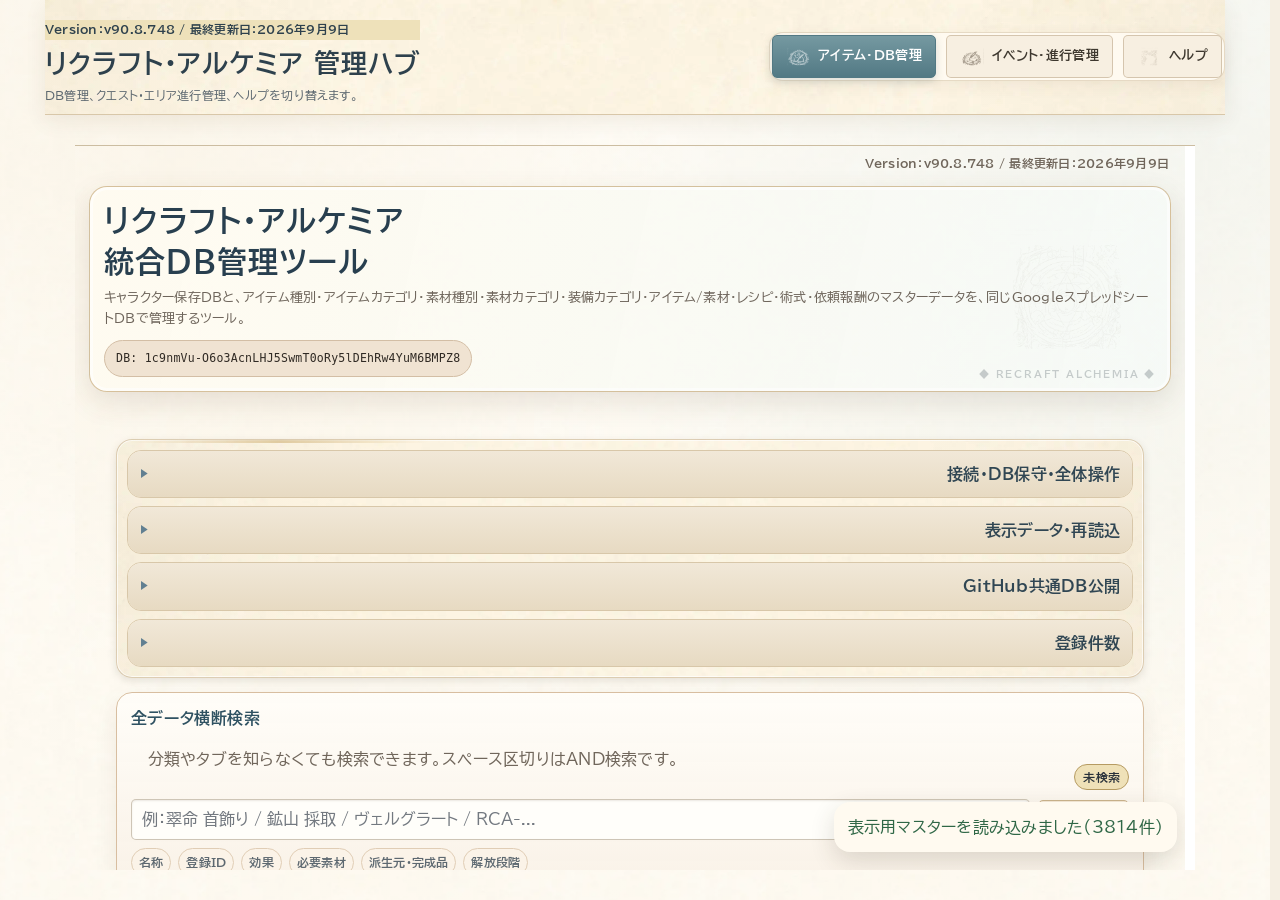
==== index.html @ 8ee00841 "Add files via upload" ====
<!doctype html>
<html lang="ja">
<head>
  <meta charset="utf-8" />
  <meta name="viewport" content="width=device-width, initial-scale=1" />
  <title>リクラフト・アルケミア 管理ハブ v90.8.748</title>
  <style>
    :root{--bg:#f7f2e8;--card:#fffaf0;--ink:#2d241b;--muted:#7b6a58;--line:#d8c7aa;--accent:#8b5e34;--accent2:#c28b45}
    *{box-sizing:border-box} html,body{height:100%} body{margin:0;font-family:"Yu Gothic","Hiragino Sans",system-ui,sans-serif;background:var(--bg);color:var(--ink);display:flex;flex-direction:column;min-height:100svh}
    header{padding:14px 16px;border-bottom:1px solid var(--line);background:rgba(255,250,240,.96);position:sticky;top:0;z-index:10;box-shadow:0 6px 20px rgba(80,50,20,.08)}
    .build{font-size:12px;color:var(--muted);margin-bottom:6px} .top{display:flex;align-items:flex-start;justify-content:space-between;gap:12px;flex-wrap:wrap} .title h1{font-size:clamp(18px,3vw,26px);margin:0 0 4px} .title p{margin:0;color:var(--muted);font-size:12px;line-height:1.5} .tabs{display:flex;gap:8px;flex-wrap:wrap;align-items:center} .tabs button{appearance:none;border:1px solid var(--line);border-radius:999px;padding:9px 12px;background:#fffaf0;color:var(--ink);font-weight:700;cursor:pointer;font-size:13px} .tabs button.active{background:linear-gradient(135deg,var(--accent),var(--accent2));color:white;border-color:transparent}
    main{flex:1;min-height:0;display:flex;flex-direction:column} .notice{padding:8px 16px;font-size:12px;color:var(--muted);border-bottom:1px solid var(--line);background:rgba(255,255,255,.45)} .framewrap{flex:1;min-height:0;position:relative} .toolframe{position:absolute;inset:0;width:100%;height:100%;border:0;background:white;display:none} .toolframe.active{display:block} @media(max-width:720px){header{padding:12px}.tabs{width:100%}.tabs button{flex:1;text-align:center}}
  
/* v90.8.176: レイアウト安定化・左揃え・ボタン折返し */
html,body{max-width:100%;overflow-x:hidden}
body,button,input,select,textarea,label,summary,th,td,.tab,.subtab,.tab-btn,.quest-category-btn,.facility-chip,.badge{text-align:left!important}
button,.tab,.subtab,.tab-btn,.quest-category-btn{white-space:normal!important;overflow:visible!important;text-overflow:clip!important;overflow-wrap:anywhere;word-break:normal;line-height:1.35;height:auto;min-width:0;max-width:100%}
.buttons,.tabs,.subtabs,.tab-nav,.quest-category-bar,.section-actions,.filter-actions,.facility-actions,.modal-foot{justify-content:flex-start!important;max-width:100%}
.toolbar,.filter-head,.facility-card-head,.header-inner,.top{max-width:100%;min-width:0}
.field,.card,.panel,.facility-card,.facility-product,.facility-upgrade-box,.tab-panel{min-width:0;max-width:100%}
@media(max-width:760px){
  .buttons,.subtabs,.tab-nav,.quest-category-bar,.section-actions,.filter-actions,.facility-actions,.modal-foot{display:grid!important;grid-template-columns:repeat(2,minmax(0,1fr));gap:8px;width:100%}
  .buttons>button,.subtabs>button,.tab-nav>button,.quest-category-bar>button,.section-actions>button,.filter-actions>button,.facility-actions>button,.modal-foot>button{width:100%!important;min-width:0!important}
}
@media(max-width:460px){
  .buttons,.subtabs,.tab-nav,.quest-category-bar,.section-actions,.filter-actions,.facility-actions,.modal-foot{grid-template-columns:1fr!important}
}
</style>

<style id="raNoHorizontalScrollV165">
html,body{width:100%;max-width:100%;overflow-x:hidden!important}
main,header,section,.panel,.card,.tabs,.subtabs{min-width:0;max-width:100%}
button,input,select,textarea,label,summary,th,td{min-width:0;max-width:100%;text-align:left!important;white-space:normal!important;overflow-wrap:anywhere;word-break:break-word}
pre,code{max-width:100%;white-space:pre-wrap;overflow-wrap:anywhere;word-break:break-word}
</style>


<style id="raCompactButtonsV166">
/* v90.8.176: ボタン幅を文字量に合わせる */
button,.tab,.subtab,.tab-btn{
  width:auto!important;
  max-width:100%!important;
  min-width:0!important;
  height:auto!important;
  padding-left:12px;
  padding-right:12px;
  text-align:left!important;
  white-space:normal!important;
  overflow-wrap:anywhere;
  flex:0 1 auto!important;
}
.buttons,.tabs,.subtabs,.actions,.section-actions{
  display:flex!important;
  flex-wrap:wrap!important;
  justify-content:flex-start!important;
  align-items:flex-start!important;
  gap:7px!important;
  max-width:100%;
}
.buttons>button,.tabs>button,.subtabs>button,.actions>button,.section-actions>button{width:auto!important;flex:0 1 auto!important}
</style>


<style id="raButtonAlignmentV173">
/* v90.8.176: ボタンは内容幅・左配置、ラベルのみ中央揃え */
body,input,select,textarea,label,summary{ text-align:left!important; }
button,.tabs button{ text-align:center!important; }
.tabs{ justify-content:flex-start!important; }
.tabs>button{ width:auto!important; flex:0 0 auto!important; }
</style>


<style id="raHubAlignmentV174">
body,.title,.title p,.notice{text-align:left!important}.tabs{justify-content:flex-start!important}.tabs button{text-align:center!important}
</style>

<link rel="stylesheet" href="ra-design-system.css?v=90.8.748-branch-inheritance-named-processing-ui-fix-20260909">
</head>
<body class="ra-app ra-manager ra-hub">
  <header>
    <div class="top">
      <div class="title"><div class="build">Version：v90.8.748 / 最終更新日：2026年9月9日</div><h1>リクラフト・アルケミア 管理ハブ</h1><p>DB管理、クエスト・エリア進行管理、ヘルプを切り替えます。</p></div>
      <nav class="tabs" aria-label="管理ツール切替">
        <button type="button" class="active" data-target="database" aria-current="page">アイテム・DB管理</button>
        <button type="button" data-target="progress">イベント・進行管理</button>
        <button type="button" data-target="help">ヘルプ</button>
      </nav>
    </div>
  </header>
  <main>
    <div class="framewrap">
      <iframe id="frame-database" class="toolframe active" src="database_admin.html?v=90.8.748-branch-inheritance-named-processing-ui-fix-20260909" title="アイテム・DB管理"></iframe>
      <iframe id="frame-progress" class="toolframe" src="progress_manager.html?v=90.8.748-branch-inheritance-named-processing-ui-fix-20260909" title="イベント・進行管理"></iframe>
      <iframe id="frame-help" class="toolframe" src="help.html?v=90.8.748-branch-inheritance-named-processing-ui-fix-20260909" title="ヘルプ"></iframe>
    </div>
  </main>
  <script>
    const labels={database:'アイテム・DB管理',progress:'イベント・進行管理',help:'ヘルプ'};
    function showTool(key){
      document.body.dataset.tool=key;
      document.querySelectorAll('.tabs button[data-target]').forEach(btn=>btn.classList.toggle('active',btn.dataset.target===key));
      document.querySelectorAll('.toolframe').forEach(frame=>frame.classList.remove('active'));
      const frame=document.getElementById('frame-'+key); if(frame) frame.classList.add('active');
      document.querySelectorAll('.tabs button[data-target]').forEach(btn=>{if(btn.dataset.target===key)btn.setAttribute('aria-current','page');else btn.removeAttribute('aria-current');});
      try{history.replaceState(null,'','#'+key);}catch(e){}
    }
    document.querySelectorAll('.tabs button[data-target]').forEach(btn=>btn.addEventListener('click',()=>showTool(btn.dataset.target)));
    const initial=(location.hash||'').replace('#',''); if(labels[initial]) showTool(initial);
  </script>
</body>
</html>
---- ra-design-system.css ----
@import url('https://fonts.googleapis.com/css2?family=BIZ+UDPGothic:wght@400;700&family=Noto+Sans+JP:wght@400;500;600;700;800&display=swap');

:root {
  interpolate-size: allow-keywords;
  --ra-desk: #151b22;
  --ra-desk-2: #202a35;
  --ra-page: #fbf5df;
  --ra-page-2: #f1e5bf;
  --ra-page-3: #e5d39d;
  --ra-ink: #202832;
  --ra-muted: #59626a;
  --ra-line: #aa8a4d;
  --ra-line-soft: #d6c292;
  --ra-line-dark: #73572a;
  --ra-navy: #273e58;
  --ra-navy-2: #172a3e;
  --ra-burgundy: #6c2f3d;
  --ra-burgundy-2: #4d202b;
  --ra-green: #365d48;
  --ra-brass: #b58a38;
  --ra-brass-light: #e2c674;
  --ra-danger: #a13c3c;
  --ra-warn: #8a5a16;
  --ra-good: #2f6746;
  --ra-shadow-sm: 0 2px 6px rgba(18, 24, 31, .16);
  --ra-shadow: 0 10px 28px rgba(10, 14, 20, .25);
  --ra-shadow-lg: 0 22px 60px rgba(7, 10, 15, .38);
  --ra-radius-sm: 5px;
  --ra-radius: 8px;
  --ra-radius-lg: 10px;
  --ra-font-body: "BIZ UDPGothic", "Noto Sans JP", "Noto Sans CJK JP", "Yu Gothic UI", "Yu Gothic", "Hiragino Kaku Gothic ProN", sans-serif;
  --ra-font-heading: var(--ra-font-body);

  /* Legacy token mapping */
  --bg: var(--ra-desk);
  --paper: var(--ra-page);
  --paper2: #fffaf0;
  --card: var(--ra-page);
  --ink: var(--ra-ink);
  --muted: var(--ra-muted);
  --line: var(--ra-line-soft);
  --accent: var(--ra-burgundy);
  --accent2: var(--ra-navy);
  --green: var(--ra-green);
  --blue: var(--ra-navy);
  --danger: var(--ra-danger);
  --good: var(--ra-good);
  --bad: var(--ra-danger);
  --warn: var(--ra-warn);
  --soft: #eee2bd;
  --shadow: var(--ra-shadow);
}

* { scrollbar-width: thin; scrollbar-color: #846b3f #e8d9ae; }
*::-webkit-scrollbar { width: 11px; height: 11px; }
*::-webkit-scrollbar-track { background: #e8d9ae; border-left: 1px solid #cfb875; }
*::-webkit-scrollbar-thumb { background: #846b3f; border: 2px solid #e8d9ae; border-radius: 999px; }
*::-webkit-scrollbar-thumb:hover { background: #5f4a2c; }

html {
  color-scheme: light;
  background: var(--ra-desk);
  scrollbar-gutter: stable;
}
body.ra-app {
  margin: 0;
  min-height: 100svh;
  font-family: var(--ra-font-body) !important;
  color: var(--ra-ink);
  font-weight: 500;
  line-height: 1.65;
  letter-spacing: .015em;
  background:
    radial-gradient(circle at 15% 8%, rgba(181, 138, 56, .12), transparent 24rem),
    radial-gradient(circle at 86% 18%, rgba(108, 47, 61, .10), transparent 26rem),
    repeating-linear-gradient(135deg, rgba(255,255,255,.018) 0 1px, transparent 1px 9px),
    linear-gradient(135deg, var(--ra-desk), var(--ra-desk-2));
  background-attachment: fixed;
}
body.ra-app, body.ra-app button, body.ra-app input, body.ra-app select, body.ra-app textarea,
body.ra-app label, body.ra-app summary, body.ra-app th, body.ra-app td {
  font-family: var(--ra-font-body) !important;
}
body.ra-app h1, body.ra-app h2, body.ra-app h3, body.ra-app h4,
body.ra-app .page-title, body.ra-app .section-title,
body.ra-app .title-card h1, body.ra-app .hero h1,
body.ra-app .dialog-title, body.ra-app .weapon-modal-header h3 {
  font-family: var(--ra-font-heading) !important;
  color: var(--ra-navy-2);
  font-weight: 800 !important;
  letter-spacing: .035em;
  line-height: 1.35;
  text-wrap: balance;
}
body.ra-app p, body.ra-app li, body.ra-app dd { line-height: 1.72; }
body.ra-app a { color: #214f7a; text-decoration-thickness: 1px; text-underline-offset: 3px; }
body.ra-app a:hover { color: var(--ra-burgundy); }

/* Open-book / workshop ledger surface */
body.ra-app > main {
  position: relative;
  isolation: isolate;
  background:
    linear-gradient(90deg, rgba(111,82,34,.10), transparent 14px),
    repeating-linear-gradient(0deg, rgba(93,69,31,.025) 0 1px, transparent 1px 28px),
    var(--ra-page);
  border: 1px solid #80632f;
  border-radius: 8px;
  box-shadow: var(--ra-shadow-lg), inset 0 0 0 3px rgba(255,250,229,.85), inset 14px 0 20px rgba(91,65,26,.08);
  padding: 18px;
}
body.ra-app > main::before {
  content: "";
  position: absolute;
  inset: 9px;
  z-index: -1;
  pointer-events: none;
  border: 1px solid rgba(140,105,45,.38);
  background:
    linear-gradient(90deg, var(--ra-brass) 0 18px, transparent 18px) left top / 42px 2px no-repeat,
    linear-gradient(180deg, var(--ra-brass) 0 18px, transparent 18px) left top / 2px 42px no-repeat,
    linear-gradient(270deg, var(--ra-brass) 0 18px, transparent 18px) right top / 42px 2px no-repeat,
    linear-gradient(180deg, var(--ra-brass) 0 18px, transparent 18px) right top / 2px 42px no-repeat,
    linear-gradient(90deg, var(--ra-brass) 0 18px, transparent 18px) left bottom / 42px 2px no-repeat,
    linear-gradient(0deg, var(--ra-brass) 0 18px, transparent 18px) left bottom / 2px 42px no-repeat,
    linear-gradient(270deg, var(--ra-brass) 0 18px, transparent 18px) right bottom / 42px 2px no-repeat,
    linear-gradient(0deg, var(--ra-brass) 0 18px, transparent 18px) right bottom / 2px 42px no-repeat;
}
body.ra-app > header { color: #f8efcf; }
body.ra-app > header :is(h1,.subtitle,.build) { color: inherit; }
body.ra-app .hero, body.ra-app .title-card {
  position: relative;
  overflow: hidden;
  color: #fff7d9;
  background:
    linear-gradient(90deg, transparent, rgba(226,198,116,.08), transparent),
    linear-gradient(135deg, var(--ra-navy-2), #314e6b 62%, var(--ra-burgundy-2));
  border: 1px solid var(--ra-brass);
  box-shadow: var(--ra-shadow), inset 0 0 0 2px rgba(226,198,116,.22);
}
body.ra-app .hero::after, body.ra-app .title-card::after {
  content: "◆  RECRAFT ALCHEMIA  ◆";
  position: absolute;
  right: 14px;
  bottom: 8px;
  color: rgba(244,222,151,.34);
  font-size: 10px;
  font-weight: 800;
  letter-spacing: .18em;
  pointer-events: none;
}
body.ra-app .hero :is(h1,h2,h3,.subtitle,.build),
body.ra-app .title-card :is(h1,h2,h3,.subtitle,.build) { color: #fff7d9 !important; }

/* Pages, cards, and chapter blocks */
body.ra-app :is(.panel,.card,.big-section,.mini-card,.status-box,.resource-card,.choice-card,.help-card,
.compact-storage-panel,.facility-work-block,.facility-summary,.autosave-panel,.weapon-modal-dialog,.dialog-inner,
.branch-controls,.branch-graph-scroll,.catalog-rank-controls,.inventory-filter-panel,.inventory-search-panel) {
  border-color: var(--ra-line-soft) !important;
  background-color: #fffaf0 !important;
  color: var(--ra-ink);
  box-shadow: var(--ra-shadow-sm);
}
body.ra-app :is(.panel,.big-section,.card,.mini-card,.help-card,.choice-card,.resource-card) {
  background-image:
    linear-gradient(90deg, rgba(181,138,56,.035), transparent 20%, transparent 80%, rgba(181,138,56,.035)),
    repeating-linear-gradient(0deg, rgba(82,65,35,.018) 0 1px, transparent 1px 24px);
}
body.ra-app :is(.panel,.big-section,.title-card,.hero) { border-radius: var(--ra-radius-lg) !important; }
body.ra-app :is(.card,.mini-card,.status-box,.resource-card,.choice-card,.help-card,.compact-storage-panel,.facility-work-block,.facility-summary) {
  border-radius: var(--ra-radius) !important;
}
body.ra-app .section-title,
body.ra-app .big-section > h2,
body.ra-app .panel > h2,
body.ra-app .panel > h3,
body.ra-app .summary-line h2 {
  color: var(--ra-navy-2) !important;
  border-bottom-color: rgba(181,138,56,.45) !important;
}
body.ra-app .section-title::before,
body.ra-app .big-section > h2::before,
body.ra-app .panel > h2::before {
  content: "◆";
  display: inline-grid;
  place-items: center;
  width: 1.15em;
  height: 1.15em;
  margin-right: 8px;
  color: var(--ra-brass);
  font-size: .72em;
  vertical-align: .1em;
  background: none;
}
body.ra-app :is(.subtitle,.hint,.muted,.notice,.version,.build,.small) { color: var(--ra-muted); }
body.ra-app .ra-build-info,
body.ra-app .build {
  color: #554626;
  border-color: #bca46b;
  background: #eee1ba;
  box-shadow: none;
  font-weight: 600;
}

/* High-legibility controls */
body.ra-app :is(input,select,textarea) {
  color: #17202b !important;
  background: #fffdf5 !important;
  border: 1px solid #947b4e !important;
  border-radius: var(--ra-radius-sm) !important;
  box-shadow: inset 0 1px 2px rgba(57,42,20,.10);
  font-weight: 500;
  line-height: 1.45;
  transition: border-color .15s ease, box-shadow .15s ease, background .15s ease;
}
body.ra-app :is(input,select,textarea):hover { border-color: #644d28 !important; }
body.ra-app :is(input,select,textarea):focus {
  outline: none !important;
  border-color: var(--ra-navy) !important;
  box-shadow: 0 0 0 3px rgba(39,62,88,.22) !important;
  background-color: #fff !important;
}
body.ra-app :is(input,textarea)::placeholder { color: #737980; opacity: 1; }
body.ra-app label { color: #3c4650; font-weight: 700 !important; }

body.ra-app button,
body.ra-app .tab,
body.ra-app .subtab,
body.ra-app .tab-btn,
body.ra-app .editor-tab-btn,
body.ra-app .quest-category-btn {
  border: 1px solid #132538 !important;
  border-radius: var(--ra-radius-sm) !important;
  color: #fff8de !important;
  background: linear-gradient(180deg, #365673, var(--ra-navy)) !important;
  box-shadow: 0 2px 0 #102235, 0 4px 8px rgba(17,28,39,.18) !important;
  font-weight: 700 !important;
  letter-spacing: .025em;
  text-shadow: 0 1px 0 rgba(0,0,0,.25);
  transition: transform .11s ease, filter .11s ease, box-shadow .11s ease, background .11s ease;
}
body.ra-app button:hover:not(:disabled),
body.ra-app :is(.tab,.subtab,.tab-btn,.editor-tab-btn,.quest-category-btn):hover {
  filter: brightness(1.12);
  transform: translateY(-1px);
}
body.ra-app button:active:not(:disabled) { transform: translateY(1px); box-shadow: 0 1px 0 #102235 !important; }
body.ra-app button:focus-visible,
body.ra-app :is(.tab,.subtab,.tab-btn,.editor-tab-btn,.quest-category-btn):focus-visible {
  outline: 3px solid rgba(226,198,116,.70) !important;
  outline-offset: 2px;
}
body.ra-app button:disabled { opacity: .52; cursor: not-allowed; filter: grayscale(.25); }
body.ra-app button.secondary,
body.ra-app .secondary { background: linear-gradient(180deg, #47765a, var(--ra-green)) !important; border-color: #234733 !important; box-shadow: 0 2px 0 #21422f, 0 4px 8px rgba(17,28,39,.15) !important; }
body.ra-app button.blue,
body.ra-app .blue { background: linear-gradient(180deg, #365d83, #234868) !important; }
body.ra-app button.danger,
body.ra-app .danger { background: linear-gradient(180deg, #b14d4d, #8c3030) !important; border-color: #672020 !important; box-shadow: 0 2px 0 #5f1c1c, 0 4px 8px rgba(17,28,39,.15) !important; }
body.ra-app button.ghost,
body.ra-app .ghost {
  color: #27313b !important;
  text-shadow: none;
  background: linear-gradient(180deg, #fffaf0, #eadcb5) !important;
  border-color: #8f7543 !important;
  box-shadow: 0 2px 0 #9b814b !important;
}
body.ra-app button.ghost:hover:not(:disabled), body.ra-app .ghost:hover { background: #fffdf5 !important; }
body.ra-app :is(.tab,.subtab,.tab-btn,.editor-tab-btn,.quest-category-btn).active,
body.ra-app .facility-switch button.active,
body.ra-app .section-tabs button.active,
body.ra-app .rank-filter-buttons button.active {
  color: #fff8de !important;
  background: linear-gradient(180deg, #854054, var(--ra-burgundy)) !important;
  border-color: var(--ra-burgundy-2) !important;
  box-shadow: 0 2px 0 #431b25, 0 4px 10px rgba(56,20,31,.23) !important;
}

/* Book-index navigation: clearer than pale pills */
body.ra-app :is(.tabs,.subtabs,.tab-nav,.editor-tabs,.section-tabs,.facility-switch,.quest-category-bar) {
  border: 1px solid #8b713d !important;
  background: linear-gradient(180deg, #ead9a8, #d8c287) !important;
  box-shadow: 0 4px 10px rgba(31,24,14,.18), inset 0 1px 0 rgba(255,250,226,.9) !important;
  backdrop-filter: none !important;
}
body.ra-facility .facility-switch,
body.ra-facility .section-tabs {
  gap: 6px !important;
}
body.ra-facility .facility-switch button,
body.ra-facility .section-tabs button,
body.ra-character .editor-tab-btn {
  min-height: 38px;
  padding: 8px 13px !important;
  font-size: .91rem !important;
  line-height: 1.3 !important;
  white-space: normal;
  word-break: keep-all;
  overflow-wrap: normal;
}

/* Tables and metadata */
body.ra-app table { border-color: #a98e59 !important; background: #fffaf0 !important; }
body.ra-app th {
  color: #fff7d8 !important;
  background: var(--ra-navy) !important;
  border-color: #172a3e !important;
  font-weight: 700 !important;
  letter-spacing: .02em;
}
body.ra-app td { color: var(--ra-ink); border-color: #d3c18f !important; }
body.ra-app tbody tr:nth-child(even) td { background: rgba(229,211,157,.22) !important; }
body.ra-app tbody tr:hover td { background: rgba(226,198,116,.28) !important; }
body.ra-app :is(.badge,.chip,.kbd,.pill,.facility-chip,.view-mode-chip,.skill-badge,.spell-detail-pill) {
  color: #29313a !important;
  border-color: #b69b62 !important;
  background: #efe1b8 !important;
  font-weight: 700 !important;
}

/* Native details animation and fixed-position rotating glyphs */
body.ra-app details { border-color: var(--ra-line-soft); }
body.ra-app details::details-content {
  block-size: 0;
  opacity: 0;
  overflow: hidden;
  transform: translateY(-4px);
  transition:
    block-size .28s cubic-bezier(.2,.7,.2,1),
    opacity .18s ease,
    transform .28s cubic-bezier(.2,.7,.2,1),
    content-visibility .28s allow-discrete;
}
body.ra-app details[open]::details-content {
  block-size: auto;
  opacity: 1;
  transform: translateY(0);
}
@starting-style {
  body.ra-app details[open]::details-content {
    block-size: 0;
    opacity: 0;
    transform: translateY(-4px);
  }
}
body.ra-app details > summary {
  color: var(--ra-navy-2) !important;
  background: linear-gradient(180deg, #f0e2b9, #e4d09a) !important;
  border-color: #b79b5d !important;
  font-weight: 700 !important;
  transition: background .18s ease, color .18s ease, border-color .18s ease;
}
body.ra-app details[open] > summary {
  color: #fff7da !important;
  background: linear-gradient(180deg, #385571, var(--ra-navy)) !important;
  border-bottom-color: #172a3e !important;
}
body.ra-app details > summary:hover { filter: brightness(1.035); }

/* Character-sheet warehouse and all known custom disclosure arrows */
body.ra-character :is(
  details.big-section > summary,
  .skill-category-title,
  .inventory-registration-card > summary,
  .inventory-filter-panel > summary,
  .carry-item-edit > summary,
  .spell-detail > summary
)::before {
  content: "▶" !important;
  display: inline-grid !important;
  place-items: center !important;
  flex: 0 0 17px !important;
  width: 17px !important;
  height: 17px !important;
  margin: 0 7px 0 0 !important;
  color: currentColor !important;
  font-size: .72rem !important;
  line-height: 1 !important;
  transform: rotate(0deg) !important;
  transform-origin: 50% 50% !important;
  transition: transform .24s cubic-bezier(.2,.7,.2,1) !important;
}
body.ra-character :is(
  details.big-section[open] > summary,
  .skill-category-card[open] > .skill-category-title,
  .inventory-registration-card[open] > summary,
  .inventory-filter-panel[open] > summary,
  .carry-item-edit[open] > summary,
  .spell-detail[open] > summary
)::before { transform: rotate(90deg) !important; }
body.ra-character .inventory-filter-panel > summary::after { display: none !important; content: none !important; }
body.ra-character .inventory-card-head::before {
  content: "▶" !important;
  display: inline-grid !important;
  place-items: center !important;
  flex: 0 0 17px !important;
  width: 17px !important;
  height: 17px !important;
  margin: 2px 0 0 !important;
  color: currentColor !important;
  font-size: .72rem !important;
  line-height: 1 !important;
  transform: rotate(0deg) !important;
  transform-origin: 50% 50% !important;
  transition: transform .24s cubic-bezier(.2,.7,.2,1) !important;
}
body.ra-character .inventory-card[open] > .inventory-card-head::before { transform: rotate(90deg) !important; }
body.ra-character #tabEquipment .equipment-card-toggle::before {
  content: "▶" !important;
  color: currentColor !important;
  transform: rotate(0deg) !important;
  transform-origin: center !important;
  transition: transform .24s cubic-bezier(.2,.7,.2,1) !important;
}
body.ra-character #tabEquipment .equipment-card[open] > .equipment-card-summary .equipment-card-toggle::before { transform: rotate(90deg) !important; }
body.ra-character .big-section { overflow: clip; }
body.ra-character .big-section > summary,
body.ra-character .inventory-registration-card > summary,
body.ra-character .inventory-filter-panel > summary,
body.ra-character .skill-category-title,
body.ra-character .inventory-card > summary { color: var(--ra-navy-2) !important; }
body.ra-character :is(.big-section,.inventory-registration-card,.inventory-filter-panel,.inventory-card,.equipment-card)[open] > summary,
body.ra-character .skill-category-card[open] > .skill-category-title { color: #fff7da !important; }

/* Facility weapon tree: stronger contrast, clearer lines */
body.ra-facility .branch-graph-scroll {
  border: 2px solid #755a2f !important;
  background:
    repeating-linear-gradient(0deg, rgba(91,68,30,.035) 0 1px, transparent 1px 26px),
    #fffaf0 !important;
  box-shadow: inset 0 0 0 3px rgba(226,198,116,.23), var(--ra-shadow-sm) !important;
}
body.ra-facility .branch-graph-rank {
  color: #fff7d8 !important;
  background: var(--ra-navy) !important;
  border: 1px solid #172a3e !important;
  box-shadow: 0 2px 5px rgba(18,28,39,.25) !important;
  font-weight: 800 !important;
}
body.ra-facility .branch-graph-label {
  color: #2d2417 !important;
  background: #dfca8d !important;
  border-color: #8d713c !important;
  box-shadow: 4px 0 8px rgba(41,31,14,.16) !important;
  font-weight: 800 !important;
}
body.ra-facility .branch-graph-label.base { background: #c9ad65 !important; }
body.ra-facility .branch-rank-band {
  background: linear-gradient(180deg, rgba(226,198,116,.18), rgba(255,250,240,.02)) !important;
  border-color: rgba(125,96,44,.34) !important;
}
body.ra-facility .branch-graph-edge {
  stroke: #263e58 !important;
  stroke-width: 2.25 !important;
  filter: drop-shadow(0 1px 0 #fff7dc) !important;
}
body.ra-facility .branch-graph-node {
  color: #202832 !important;
  border: 2px solid #49637a !important;
  background: #fffdf5 !important;
  box-shadow: 0 4px 10px rgba(30,40,50,.16) !important;
}
body.ra-facility .branch-graph-node:hover { border-color: var(--ra-burgundy) !important; box-shadow: 0 6px 14px rgba(48,30,35,.23) !important; }
body.ra-facility .branch-graph-node.branch-focus { outline-color: rgba(181,138,56,.85) !important; }
body.ra-facility .branch-graph-node.locked {
  color: #555b61 !important;
  border-color: #8a8e92 !important;
  background: repeating-linear-gradient(135deg,#f0eee8,#f0eee8 10px,#d9d8d2 10px,#d9d8d2 20px) !important;
}
body.ra-facility .weapon-modal,
body.ra-app .output-dialog { background: rgba(10,14,19,.72) !important; backdrop-filter: blur(4px); }
body.ra-facility .weapon-modal-dialog,
body.ra-app .dialog-inner {
  color: var(--ra-ink);
  border: 2px solid var(--ra-brass) !important;
  background: var(--ra-page) !important;
  box-shadow: var(--ra-shadow-lg), inset 0 0 0 3px rgba(255,250,226,.8) !important;
}
body.ra-facility .weapon-modal-header,
body.ra-app .dialog-title {
  color: #fff7d8 !important;
  background: var(--ra-navy) !important;
  border-color: #172a3e !important;
}
body.ra-facility .weapon-modal-header h3 { color: #fff7d8 !important; }

/* Manager pages: ledger-like, compact, not washed out */
body.ra-manager :is(.panel,.card,.title-card,.help-card) { box-shadow: 0 2px 7px rgba(28,22,13,.16); }
body.ra-manager :is(.panel,.card) { border-radius: 6px !important; }
body.ra-manager :is(input,select,textarea,button,.tab,.subtab,.tab-btn) { border-radius: 5px !important; }
body.ra-manager .title-card { border-left: 6px solid var(--ra-brass) !important; }
body.ra-manager .toolbar { gap: 7px; }
body.ra-manager .monster-area-head,
body.ra-manager .guild-quest-section h4 { color: var(--ra-navy-2) !important; background: #e8d6a5 !important; border-color: var(--ra-burgundy) !important; }

/* Status semantics */
body.ra-app :is(.ok,.good) { color: var(--ra-good) !important; }
body.ra-app :is(.warn,.warning) { color: var(--ra-warn) !important; }
body.ra-app :is(.bad,.error,.error-text) { color: var(--ra-danger) !important; }
body.ra-app .toast { color: var(--ra-ink); border-color: #9c8048 !important; background: #fffaf0 !important; box-shadow: var(--ra-shadow); }

@media (max-width: 720px) {
  body.ra-app { font-size: 14px; letter-spacing: .01em; }
  body.ra-app > main {
    width: calc(100% - 10px) !important;
    padding: 10px !important;
    border-radius: 5px;
    box-shadow: 0 10px 26px rgba(5,8,12,.35), inset 0 0 0 2px rgba(255,250,229,.82);
  }
  body.ra-app > main::before { inset: 5px; }
  body.ra-app :is(.panel,.big-section,.title-card,.hero) { border-radius: 7px !important; }
  body.ra-app button { min-height: 39px; }
  body.ra-manager button { min-height: 36px; }
  body.ra-app .ra-build-info { font-size: 10px; padding: 4px 7px; }
  body.ra-facility .branch-graph-label { padding-inline: 2px !important; min-width: 48px !important; max-width: 58px !important; }
  body.ra-facility .facility-switch button,
  body.ra-facility .section-tabs button,
  body.ra-character .editor-tab-btn { font-size: .84rem !important; padding: 7px 9px !important; }
}

@media (prefers-reduced-motion: reduce) {
  body.ra-app *, body.ra-app *::before, body.ra-app *::after,
  body.ra-app details::details-content {
    scroll-behavior: auto !important;
    animation-duration: .001ms !important;
    animation-iteration-count: 1 !important;
    transition-duration: .001ms !important;
  }
}

/* v90.8.325 legibility + compact weapon tree revision */
:root {
  --ra-desk: #e6dfd2;
  --ra-desk-2: #f2ece1;
  --ra-page: #fffaf0;
  --ra-page-2: #f5ead6;
  --ra-page-3: #e8d8bc;
  --ra-ink: #26323b;
  --ra-muted: #5d6870;
  --ra-line: #a98d5c;
  --ra-line-soft: #d8c7a9;
  --ra-line-dark: #7c633a;
  --ra-navy: #617f91;
  --ra-navy-2: #304b5d;
  --ra-burgundy: #8e5a66;
  --ra-burgundy-2: #65404a;
  --ra-green: #5c806b;
  --ra-brass: #b48e4f;
  --ra-brass-light: #dfc88f;
  --ra-shadow-sm: 0 2px 7px rgba(64, 51, 35, .12);
  --ra-shadow: 0 9px 24px rgba(62, 49, 34, .16);
  --ra-shadow-lg: 0 18px 46px rgba(58, 46, 32, .20);
  --bg: var(--ra-desk);
  --paper: var(--ra-page);
  --card: var(--ra-page);
  --ink: var(--ra-ink);
  --muted: var(--ra-muted);
  --accent: var(--ra-burgundy);
  --accent2: var(--ra-navy);
  --green: var(--ra-green);
  --blue: var(--ra-navy);
  --shadow: var(--ra-shadow);
}
html {
  background: #e6dfd2 !important;
}
body.ra-app {
  color: var(--ra-ink) !important;
  background:
    radial-gradient(circle at 12% 7%, rgba(180,142,79,.13), transparent 27rem),
    radial-gradient(circle at 88% 12%, rgba(97,127,145,.11), transparent 30rem),
    repeating-linear-gradient(135deg, rgba(91,73,48,.025) 0 1px, transparent 1px 11px),
    linear-gradient(135deg, #e5ddd0, #f3eee5) !important;
}
body.ra-app > header,
body.ra-app > header :is(h1,h2,h3,.subtitle,.build) {
  color: #2e414d !important;
  text-shadow: none !important;
}
body.ra-app > main {
  background:
    linear-gradient(90deg, rgba(122,94,52,.075), transparent 13px),
    repeating-linear-gradient(0deg, rgba(95,76,46,.022) 0 1px, transparent 1px 29px),
    #fffaf0 !important;
  border-color: #a78a59 !important;
  box-shadow: var(--ra-shadow-lg), inset 0 0 0 3px rgba(255,253,245,.92), inset 12px 0 18px rgba(113,86,44,.055) !important;
}
body.ra-app .hero,
body.ra-app .title-card {
  color: #283a46 !important;
  background:
    linear-gradient(90deg, rgba(180,142,79,.08), transparent 28%, transparent 72%, rgba(142,90,102,.07)),
    linear-gradient(135deg, #f4ead8, #e7dcc6 62%, #e1d5c2) !important;
  border-color: #aa8950 !important;
  box-shadow: var(--ra-shadow), inset 0 0 0 2px rgba(255,252,241,.72) !important;
}
body.ra-app .hero :is(h1,h2,h3,.subtitle,.build),
body.ra-app .title-card :is(h1,h2,h3,.subtitle,.build) {
  color: #283f4f !important;
  text-shadow: none !important;
}
body.ra-app .hero::after,
body.ra-app .title-card::after {
  color: rgba(70,83,91,.28) !important;
}

/* Softer book-index colors, with strong text contrast. */
body.ra-app button,
body.ra-app .tab,
body.ra-app .subtab,
body.ra-app .tab-btn,
body.ra-app .editor-tab-btn,
body.ra-app .quest-category-btn {
  color: #fff !important;
  background: linear-gradient(180deg, #7893a3, #5c788a) !important;
  border-color: #405f72 !important;
  box-shadow: 0 2px 0 #405d6e, 0 4px 8px rgba(51,69,81,.16) !important;
  text-shadow: 0 1px 0 rgba(28,43,52,.35) !important;
}
body.ra-app :is(.tab,.subtab,.tab-btn,.editor-tab-btn,.quest-category-btn).active,
body.ra-app .facility-switch button.active,
body.ra-app .section-tabs button.active,
body.ra-app .rank-filter-buttons button.active {
  color: #fff !important;
  background: linear-gradient(180deg, #a06c77, #86545f) !important;
  border-color: #71424c !important;
  box-shadow: 0 2px 0 #69404a, 0 4px 9px rgba(86,51,61,.18) !important;
}
body.ra-app button.secondary,
body.ra-app .secondary {
  background: linear-gradient(180deg, #739584, #5b7e6c) !important;
  border-color: #426653 !important;
  box-shadow: 0 2px 0 #42604f, 0 4px 8px rgba(54,79,65,.14) !important;
}
body.ra-app button.ghost,
body.ra-app .ghost {
  color: #2f3b43 !important;
  background: linear-gradient(180deg, #fffdf7, #eee3cf) !important;
  border-color: #a58b5e !important;
  box-shadow: 0 2px 0 #b29a6d !important;
  text-shadow: none !important;
}
body.ra-app :is(.tabs,.subtabs,.tab-nav,.editor-tabs,.section-tabs,.facility-switch,.quest-category-bar) {
  border-color: #a88c59 !important;
  background: linear-gradient(180deg, #efe4cf, #e1d2b6) !important;
  box-shadow: 0 3px 9px rgba(74,58,37,.12), inset 0 1px 0 rgba(255,253,246,.9) !important;
}

/* Open disclosures stay light and readable. */
body.ra-app details > summary {
  color: #304653 !important;
  background: linear-gradient(180deg, #f1e8d8, #e7dac2) !important;
  border-color: #baa174 !important;
}
body.ra-app details[open] > summary {
  color: #263b48 !important;
  background: linear-gradient(180deg, #e1ecef, #ccdce2) !important;
  border-color: #7895a3 !important;
  border-bottom-color: #7895a3 !important;
  text-shadow: none !important;
}
body.ra-character :is(.big-section,.inventory-registration-card,.inventory-filter-panel,.inventory-card,.equipment-card)[open] > summary,
body.ra-character .skill-category-card[open] > .skill-category-title {
  color: #263b48 !important;
  background: linear-gradient(180deg, #e1ecef, #ccdce2) !important;
  border-color: #7895a3 !important;
  text-shadow: none !important;
}
body.ra-character :is(.big-section,.inventory-registration-card,.inventory-filter-panel,.inventory-card,.equipment-card)[open] > summary :is(span,strong,small),
body.ra-character .skill-category-card[open] > .skill-category-title :is(span,strong,small) {
  color: inherit !important;
}

/* Light, compact, high-legibility weapon tree. */
body.ra-facility .branch-graph-scroll {
  border-color: #9a8055 !important;
  background:
    repeating-linear-gradient(0deg, rgba(87,72,49,.028) 0 1px, transparent 1px 25px),
    #fbf8ef !important;
  box-shadow: inset 0 0 0 2px rgba(216,199,169,.40), var(--ra-shadow-sm) !important;
}
body.ra-facility .branch-graph-canvas {
  --branch-label-width: 68px !important;
  gap: 14px 18px !important;
  padding: 8px !important;
}
body.ra-facility .branch-graph-rank {
  min-height: 30px !important;
  padding: 4px 7px !important;
  color: #fff !important;
  background: #698696 !important;
  border-color: #4f6e7f !important;
  box-shadow: 0 1px 4px rgba(50,72,84,.17) !important;
  font-size: 12px !important;
}
body.ra-facility .branch-graph-label {
  min-width: 0 !important;
  width: var(--branch-label-width) !important;
  padding: 4px 2px !important;
  color: #473a28 !important;
  background: #eadfc8 !important;
  border-color: #ac9367 !important;
  box-shadow: 2px 0 5px rgba(72,57,36,.10) !important;
  font-size: 11px !important;
  line-height: 1.25 !important;
  letter-spacing: 0 !important;
}
body.ra-facility .branch-graph-label.base { background: #ddcba7 !important; }
body.ra-facility .branch-rank-band {
  background: linear-gradient(180deg, rgba(105,134,150,.08), rgba(255,255,255,0)) !important;
  border-color: rgba(102,125,137,.18) !important;
}
body.ra-facility .branch-graph-edge {
  stroke: #496675 !important;
  stroke-width: 2.15 !important;
  filter: drop-shadow(0 1px 0 #fff) !important;
}
body.ra-facility .branch-graph-node {
  width: 164px !important;
  min-height: 48px !important;
  padding: 5px 6px !important;
  gap: 0 !important;
  justify-content: center !important;
  color: #24343e !important;
  border: 1.5px solid #718b99 !important;
  border-radius: 8px !important;
  background: #fffdf8 !important;
  box-shadow: 0 2px 6px rgba(46,63,73,.12) !important;
}
body.ra-facility .branch-graph-node:hover {
  border-color: #8e5a66 !important;
  box-shadow: 0 3px 9px rgba(77,52,59,.16) !important;
}
body.ra-facility .branch-graph-node.locked {
  min-height: 48px !important;
  color: #5d6367 !important;
  border-color: #a4a8aa !important;
  background: repeating-linear-gradient(135deg,#f4f1eb,#f4f1eb 8px,#e8e5de 8px,#e8e5de 16px) !important;
}
body.ra-facility .branch-graph-node-trigger {
  display: flex !important;
  align-items: center !important;
  justify-content: flex-start !important;
  gap: 5px !important;
  width: 100% !important;
  min-height: 0 !important;
  padding: 3px 4px !important;
  margin: 0 !important;
  color: #24343e !important;
  background: transparent !important;
  border: 0 !important;
  border-radius: 5px !important;
  box-shadow: none !important;
  text-shadow: none !important;
  transform: none !important;
  filter: none !important;
  font: inherit !important;
  cursor: pointer !important;
}
body.ra-facility .branch-graph-node-trigger:hover,
body.ra-facility .branch-graph-node-trigger:active {
  color: #6f3f4b !important;
  background: rgba(142,90,102,.08) !important;
  box-shadow: none !important;
  transform: none !important;
  filter: none !important;
}
body.ra-facility .branch-graph-node-trigger:focus-visible {
  outline: 2px solid #9b6c78 !important;
  outline-offset: 1px !important;
}
body.ra-facility .branch-graph-node-rank-inline {
  flex: 0 0 auto;
  color: #704b55 !important;
  font-size: 12px !important;
  font-weight: 900 !important;
  white-space: nowrap;
}
body.ra-facility .branch-graph-node-name-inline {
  min-width: 0;
  overflow: hidden;
  color: #24343e !important;
  font-size: 12px !important;
  font-weight: 800 !important;
  line-height: 1.3 !important;
  white-space: nowrap;
  text-overflow: ellipsis;
}
body.ra-facility .branch-graph-node-locked-label {
  display: flex;
  align-items: center;
  gap: 5px;
  padding: 3px 4px;
  font-size: 12px;
  font-weight: 800;
}
body.ra-facility .weapon-modal,
body.ra-app .output-dialog {
  background: rgba(54,61,65,.42) !important;
}
body.ra-facility .weapon-modal-header,
body.ra-app .dialog-title {
  color: #2a414f !important;
  background: linear-gradient(180deg, #e4ecee, #cedde2) !important;
  border-color: #7895a3 !important;
}
body.ra-facility .weapon-modal-header h3 { color: #2a414f !important; }

@media (max-width: 720px) {
  body.ra-app > main {
    box-shadow: 0 8px 22px rgba(61,49,35,.17), inset 0 0 0 2px rgba(255,253,245,.88) !important;
  }
  body.ra-facility .branch-graph-canvas {
    --branch-label-width: 56px !important;
    gap: 10px 14px !important;
    padding: 6px !important;
  }
  body.ra-facility .branch-graph-label {
    width: var(--branch-label-width) !important;
    min-width: 0 !important;
    max-width: none !important;
    padding: 3px 1px !important;
    font-size: 10px !important;
  }
  body.ra-facility .branch-graph-node {
    width: 154px !important;
    min-height: 44px !important;
    padding: 4px 5px !important;
  }
  body.ra-facility .branch-graph-node-rank-inline,
  body.ra-facility .branch-graph-node-name-inline { font-size: 11px !important; }
}


/* v90.8.325 UI performance and spacing pass */
/* Large disclosures use a paint-only fade instead of intrinsic-height interpolation. */
body.ra-app details::details-content {
  block-size: auto !important;
  max-block-size: none !important;
  overflow: clip !important;
  opacity: 0;
  transform: translateY(-2px);
  content-visibility: hidden;
  contain: paint;
  will-change: auto !important;
  transition:
    opacity .12s ease-out,
    transform .12s ease-out,
    content-visibility .12s allow-discrete !important;
}
body.ra-app details[open]::details-content {
  block-size: auto !important;
  opacity: 1;
  transform: translateY(0);
  content-visibility: visible;
}
@starting-style {
  body.ra-app details[open]::details-content {
    block-size: auto !important;
    opacity: 0;
    transform: translateY(-2px);
  }
}
body.ra-character :is(
  details.big-section > summary,
  .skill-category-title,
  .inventory-registration-card > summary,
  .inventory-filter-panel > summary,
  .carry-item-edit > summary,
  .spell-detail > summary,
  .inventory-card-head,
  #tabEquipment .equipment-card-toggle::before
)::before {
  transition-duration: .15s !important;
  transition-timing-function: ease-out !important;
}

/* Avoid expensive sticky blur/repaint while switching the character pages. */
body.ra-character .editor-tabs {
  background: #f1e6d3 !important;
  backdrop-filter: none !important;
  -webkit-backdrop-filter: none !important;
  contain: paint;
}
body.ra-character .editor-tab-btn {
  transform: none !important;
  transition: color .08s linear, background .08s linear, border-color .08s linear, box-shadow .08s linear !important;
}
body.ra-character .editor-tab-page {
  background: transparent;
  contain: layout paint;
}
body.ra-character .editor-tab-page.active {
  animation: none !important;
}

/* Give sticky facility selectors breathing room from the panel edge. */
body.ra-facility .facility-switch,
body.ra-facility .section-tabs {
  padding-left: 10px !important;
  padding-right: 10px !important;
}
body.ra-facility .section-tabs {
  padding-top: 8px !important;
  padding-bottom: 10px !important;
}

/* Denser weapon tree: branch labels and weapon nodes share the same compact row rhythm. */
body.ra-facility .branch-graph-canvas {
  --branch-label-width: 54px !important;
  gap: 8px 14px !important;
  padding: 6px !important;
}
body.ra-facility .branch-graph-rank {
  min-height: 27px !important;
  padding: 3px 6px !important;
  border-radius: 7px !important;
  font-size: 11px !important;
  line-height: 1.15 !important;
}
body.ra-facility .branch-graph-label {
  padding: 1px !important;
  border-radius: 0 7px 7px 0 !important;
  font-size: 10.5px !important;
  line-height: 1.1 !important;
}
body.ra-facility .branch-graph-node,
body.ra-facility .branch-graph-node.locked {
  width: 154px !important;
  min-height: 36px !important;
  padding: 2px 4px !important;
  border-radius: 7px !important;
  box-shadow: 0 1px 4px rgba(46,63,73,.11) !important;
}
body.ra-facility .branch-graph-node-trigger,
body.ra-facility .branch-graph-node-locked-label {
  gap: 4px !important;
  min-height: 30px !important;
  padding: 2px 3px !important;
  line-height: 1.15 !important;
}
body.ra-facility .branch-graph-node-rank-inline,
body.ra-facility .branch-graph-node-name-inline,
body.ra-facility .branch-graph-node-locked-label {
  font-size: 11px !important;
}

@media (max-width: 720px) {
  body.ra-facility .facility-switch,
  body.ra-facility .section-tabs {
    padding-left: 7px !important;
    padding-right: 7px !important;
  }
  body.ra-facility .branch-graph-canvas {
    --branch-label-width: 46px !important;
    gap: 7px 12px !important;
    padding: 4px !important;
  }
  body.ra-facility .branch-graph-label {
    padding: 1px 0 !important;
    font-size: 9.5px !important;
  }
  body.ra-facility .branch-graph-node,
  body.ra-facility .branch-graph-node.locked {
    width: 144px !important;
    min-height: 34px !important;
    padding: 2px 3px !important;
  }
}

@media (prefers-reduced-motion: reduce) {
  body.ra-app details::details-content,
  body.ra-character .editor-tab-btn {
    transition: none !important;
  }
}


/* Branch label integrity: keep the full "派生" suffix on one horizontal line. */
body.ra-facility .branch-graph-canvas {
  --branch-label-width: 64px !important;
}
body.ra-facility .branch-graph-label {
  width: var(--branch-label-width) !important;
  min-width: var(--branch-label-width) !important;
  max-width: var(--branch-label-width) !important;
  padding: 1px 3px !important;
  white-space: nowrap !important;
  word-break: keep-all !important;
  overflow-wrap: normal !important;
  writing-mode: horizontal-tb !important;
  text-orientation: mixed !important;
  line-height: 1.05 !important;
}
body.ra-facility .branch-graph-label > span {
  display: block;
  white-space: nowrap !important;
  word-break: keep-all !important;
}
body.ra-facility .branch-graph-scroll.branch-labels-collapsed .branch-graph-canvas {
  --branch-label-width: 28px !important;
}
body.ra-facility .branch-graph-scroll.branch-labels-collapsed .branch-graph-label {
  min-width: 28px !important;
  max-width: 28px !important;
  width: 28px !important;
  padding: 0 !important;
}
body.ra-facility .branch-graph-scroll.branch-labels-collapsed .branch-graph-label > span {
  display: none !important;
}
@media (max-width: 720px) {
  body.ra-facility .branch-graph-canvas {
    --branch-label-width: 60px !important;
  }
  body.ra-facility .branch-graph-label {
    width: var(--branch-label-width) !important;
    min-width: var(--branch-label-width) !important;
    max-width: var(--branch-label-width) !important;
    font-size: 9.5px !important;
  }
}


/* Branch label inline toggle: placed in the graph's upper-left blank cell. */
body.ra-facility .branch-label-side-toggle {
  min-width: 0 !important;
  width: 100% !important;
  height: 30px !important;
  padding: 0 !important;
  border-radius: 0 8px 8px 0 !important;
  font-size: 14px !important;
  line-height: 1 !important;
}


/* v90.8.325: ledger controls, clear selected hub tab, and natural scroll chaining. */
body.ra-hub .tabs {
  padding: 6px !important;
  gap: 7px !important;
  border: 1px solid #9b7a42 !important;
  background:
    linear-gradient(180deg, rgba(255,253,246,.78), rgba(224,207,174,.82)),
    repeating-linear-gradient(90deg, rgba(104,75,36,.035) 0 1px, transparent 1px 18px) !important;
  box-shadow: inset 0 1px 0 rgba(255,255,255,.9), 0 4px 11px rgba(66,49,28,.14) !important;
}
body.ra-hub .tabs button {
  min-height: 39px !important;
  color: #324451 !important;
  text-shadow: none !important;
  background:
    linear-gradient(180deg, rgba(255,253,247,.98), rgba(226,216,196,.98)) !important;
  border: 1px solid #a58a59 !important;
  box-shadow: inset 0 1px 0 #fff, 0 2px 0 #b8a176 !important;
}
body.ra-hub .tabs button.active,
body.ra-hub .tabs button[aria-current="page"] {
  color: #fff9e8 !important;
  background:
    linear-gradient(90deg, rgba(225,195,112,.18), transparent 20%, transparent 80%, rgba(225,195,112,.14)),
    linear-gradient(180deg, #955869, #74404d) !important;
  border-color: #5f2f3a !important;
  box-shadow: inset 0 0 0 1px rgba(232,205,130,.62), 0 2px 0 #552631, 0 5px 12px rgba(80,37,48,.24) !important;
}
body.ra-hub .framewrap {
  border-top: 1px solid rgba(133,103,52,.42);
  background: #fffaf0;
}

body.ra-manager:not(.ra-hub) :is(.toolbar,.filter-bar,.filter-panel,.section-actions,.table-toolbar,.subnav-block) {
  background:
    linear-gradient(180deg, rgba(248,243,232,.96), rgba(229,218,197,.94)),
    repeating-linear-gradient(90deg, rgba(91,72,42,.025) 0 1px, transparent 1px 21px) !important;
  border-color: #b59a67 !important;
  box-shadow: inset 0 1px 0 rgba(255,255,255,.92), 0 3px 8px rgba(69,52,31,.10) !important;
}
body.ra-manager:not(.ra-hub) :is(.panel,.card,.help-card) {
  background-image:
    linear-gradient(135deg, rgba(181,142,79,.045), transparent 18%, transparent 82%, rgba(97,127,145,.035)),
    repeating-linear-gradient(0deg, rgba(85,66,37,.022) 0 1px, transparent 1px 26px) !important;
  box-shadow: inset 0 0 0 1px rgba(255,255,255,.68), 0 3px 9px rgba(61,47,29,.12) !important;
}
body.ra-app select {
  appearance: none !important;
  -webkit-appearance: none !important;
  padding-right: 46px !important;
  background-color: #fffdf5 !important;
  background-image:
    linear-gradient(45deg, transparent 50%, #405866 50%),
    linear-gradient(135deg, #405866 50%, transparent 50%),
    linear-gradient(180deg, rgba(213,196,159,.28), rgba(157,131,79,.18)) !important;
  background-position:
    calc(100% - 18px) calc(50% - 1px),
    calc(100% - 12px) calc(50% - 1px),
    100% 0 !important;
  background-size: 6px 6px, 6px 6px, 38px 100% !important;
  background-repeat: no-repeat !important;
}
body.ra-app :is(input,textarea) {
  background-color: #fffdf5 !important;
  background-image:
    linear-gradient(180deg, rgba(255,255,255,.92), rgba(248,241,224,.72)),
    repeating-linear-gradient(0deg, rgba(91,70,36,.018) 0 1px, transparent 1px 20px) !important;
}
body.ra-app :is(input,textarea):focus {
  background-color: #fff !important;
  background-image: none !important;
}
body.ra-app select:focus {
  background-color: #fff !important;
}
body.ra-manager :is(.table-wrap,.tabs,.subtabs,.skill-prob-wrap,.log,.help-output) {
  overscroll-behavior-y: auto !important;
}

/* v90.8.325: illustrated ledger redesign using generated reusable UI assets. */
body.ra-app > main,
body.ra-manager:not(.ra-hub) :is(.panel,.card,.help-card,.tab-panel,.github-public-db-panel),
body.ra-hub header {
  background-image:
    linear-gradient(90deg, rgba(117,88,42,.035), transparent 22%, transparent 78%, rgba(117,88,42,.035)),
    url("assets/ui/paper-texture.webp") !important;
  background-repeat: no-repeat, repeat !important;
  background-size: 100% 100%, 512px 512px !important;
}
body.ra-manager:not(.ra-hub) :is(.panel,.card,.help-card,.tab-panel,.github-public-db-panel) {
  position: relative;
  isolation: isolate;
  overflow: hidden;
}
body.ra-manager:not(.ra-hub) :is(.panel,.card,.help-card,.tab-panel,.github-public-db-panel) > * {
  position: relative;
  z-index: 1;
}
body.ra-database main > .panel:first-child::after,
body.ra-progress #dayManagementPanel::after,
body.ra-help main::after {
  content:"";
  position:absolute;
  right:-44px;
  bottom:-58px;
  width:300px;
  aspect-ratio:1;
  background:center/contain no-repeat url("assets/ui/alchemy-watermark-1.png");
  opacity:.075;
  pointer-events:none;
  z-index:0;
}
body.ra-progress #dayManagementPanel::after {
  background-image:url("assets/ui/emblem-inn.png");
  opacity:.07;
}
body.ra-manager .toolbar,
body.ra-manager :is(.filter-bar,.filter-panel,.table-toolbar,.section-actions,.subnav-block,.tab-block) {
  border:1px solid rgba(147,116,62,.48) !important;
  background:
    linear-gradient(180deg, rgba(250,246,236,.94), rgba(232,220,194,.9)),
    url("assets/ui/paper-texture.webp") !important;
  box-shadow: inset 0 1px 0 rgba(255,255,255,.8), 0 3px 10px rgba(55,42,25,.11) !important;
}
body.ra-manager .toolbar button:not(.danger):not(.ghost),
body.ra-manager .section-actions button:not(.danger):not(.ghost) {
  background:linear-gradient(180deg,#395d78,#243f57) !important;
}
body.ra-manager .toolbar button.ghost,
body.ra-manager .section-actions button.ghost {
  background:linear-gradient(180deg,#fffdf7,#e9ddc4) !important;
}
body.ra-manager table {
  border-collapse:separate !important;
  border-spacing:0 !important;
}
body.ra-manager table thead th {
  position:sticky;
  top:0;
  z-index:8;
  color:#fff7dc !important;
  background:
    linear-gradient(180deg,rgba(255,255,255,.08),transparent),
    linear-gradient(180deg,#35556d,#233e54) !important;
  border-bottom:2px solid #ba9141 !important;
  box-shadow:0 2px 0 rgba(62,45,22,.18);
}
body.ra-manager table tbody tr:nth-child(even) td {
  background-color:rgba(222,207,176,.16) !important;
}
body.ra-manager table tbody tr:hover td {
  background-color:rgba(181,138,56,.14) !important;
  box-shadow:inset 0 1px rgba(181,138,56,.18), inset 0 -1px rgba(181,138,56,.18);
}
body.ra-manager table tbody tr:focus-within td:first-child,
body.ra-manager table tbody tr:hover td:first-child {
  box-shadow:inset 4px 0 #b58a38 !important;
}
body.ra-hub .tabs button {
  position:relative;
  overflow:hidden;
}
body.ra-hub .tabs button::before {
  content:"";
  width:25px;
  height:25px;
  margin-right:7px;
  display:inline-block;
  vertical-align:middle;
  background:center/contain no-repeat url("assets/ui/emblem-antique.png");
  opacity:.72;
}
body.ra-hub .tabs button[data-target="progress"]::before { background-image:url("assets/ui/emblem-quest.png"); }
body.ra-hub .tabs button[data-target="help"]::before { background-image:url("assets/ui/alchemy-watermark-2.png"); }
body.ra-hub .tabs button.active::before { filter:brightness(0) invert(1); opacity:.9; }
.ra-dirty-state {
  position:fixed;
  right:14px;
  bottom:14px;
  z-index:9998;
  display:inline-flex;
  align-items:center;
  gap:7px;
  min-height:34px;
  padding:7px 12px;
  border:1px solid #846b3f;
  border-radius:999px;
  color:#355342;
  background:rgba(255,250,238,.96);
  box-shadow:0 8px 24px rgba(29,22,13,.22);
  font-size:12px;
  font-weight:900;
  pointer-events:none;
}
.ra-dirty-state::before { content:"✓"; color:#2f6746; }
.ra-dirty-state.is-dirty {
  color:#6c2f3d;
  border-color:#a16f49;
  background:rgba(255,244,226,.98);
}
.ra-dirty-state.is-dirty::before { content:"●"; color:#a13c3c; }
body.ra-app :is(.empty,.empty-state,[data-empty-state]) {
  min-height:120px;
  display:grid;
  place-items:center;
  text-align:center;
  padding:28px;
  color:#6a675e;
  border:1px dashed rgba(145,111,54,.55);
  border-radius:8px;
  background:rgba(255,252,243,.78) !important;
}
@media(max-width:720px){
  .ra-dirty-state{right:8px;bottom:8px}
  body.ra-manager table thead th{top:0}
}

/* Illustrated chapter headers. */
body.ra-manager .title-card,
body.ra-progress .header-inner,
body.ra-help .title-card { position:relative; overflow:hidden; isolation:isolate; }
body.ra-manager .title-card > *,
body.ra-progress .header-inner > *,
body.ra-help .title-card > * { position:relative; z-index:1; }
body.ra-database .title-card::before,
body.ra-progress .header-inner::after,
body.ra-help .title-card::before {
  content:"";
  position:absolute;
  right:14px;
  top:50%;
  width:190px;
  height:150px;
  transform:translateY(-50%);
  background:center/contain no-repeat url("assets/ui/emblem-antique.png");
  opacity:.085;
  pointer-events:none;
  z-index:0;
}
body.ra-hub header { position:relative; isolation:isolate; }
body.ra-hub header > * { position:relative; z-index:1; }
body.ra-progress .header-inner::after { background-image:url("assets/ui/emblem-quest.png"); opacity:.11; }
body.ra-help .title-card::before { background-image:url("assets/ui/alchemy-watermark-2.png"); opacity:.075; }
@media(max-width:720px){
  body.ra-database .title-card::before,
  body.ra-progress .header-inner::after,
  body.ra-help .title-card::before { width:120px; height:100px; right:4px; opacity:.055; }
}

/* ========================================================================== */
/* v90.8.392 — 工房掲示板 / 錬金術施設レイアウト                              */
/* 旧「開いた魔導書」型の一枚面を廃止し、画像資産を使った独立パネル構成へ変更。 */
/* ========================================================================== */
body.ra-app{
  --workshop-wall:#20282a;
  --workshop-wall-2:#151c1e;
  --workshop-brass:#b78a43;
  --workshop-ink:#30261d;
  min-height:100svh;
  background:
    linear-gradient(180deg,rgba(8,14,15,.18),rgba(8,14,15,.46)),
    radial-gradient(circle at 14% 4%,rgba(217,174,101,.19),transparent 30rem),
    radial-gradient(circle at 88% 12%,rgba(95,136,139,.18),transparent 34rem),
    linear-gradient(135deg,var(--workshop-wall),var(--workshop-wall-2)) !important;
  background-attachment:fixed !important;
}
body.ra-app::before,
body.ra-app::after{
  content:"";
  position:fixed;
  z-index:-1;
  pointer-events:none;
  opacity:.105;
  filter:sepia(.15) saturate(.85);
}
body.ra-app::before{
  width:min(43vw,540px);height:min(43vw,540px);left:-8vw;top:8vh;
  background:center/contain no-repeat url("assets/ui/alchemy-watermark-2.png");
  transform:rotate(-8deg);
}
body.ra-app::after{
  width:min(38vw,480px);height:min(38vw,480px);right:-5vw;bottom:3vh;
  background:center/contain no-repeat url("assets/ui/alchemy-watermark-3.png");
  transform:rotate(11deg);
}

/* ページ全体を囲う本の表紙・見開き罫線を解除する。 */
body.ra-app > main{
  position:relative;
  width:min(1180px,calc(100% - 28px)) !important;
  margin:0 auto !important;
  padding:8px 0 44px !important;
  border:0 !important;
  border-radius:0 !important;
  background:transparent !important;
  box-shadow:none !important;
  overflow:visible !important;
}
body.ra-app > main::before,
body.ra-app > main::after{display:none !important;content:none !important}

/* タイトルは「工房の看板」として独立表示。 */
body.ra-app > header{
  width:min(1180px,calc(100% - 28px));
  margin:0 auto;
  padding:20px 0 8px;
}
body.ra-app .hero,
body.ra-app .title-card,
body.ra-app .header-inner{
  position:relative;
  overflow:hidden;
  border:1px solid rgba(207,165,91,.72) !important;
  border-radius:18px !important;
  background:
    linear-gradient(100deg,rgba(25,34,35,.97),rgba(39,48,48,.94)),
    url("assets/ui/paper-texture.webp") center/420px auto repeat !important;
  color:#fff8ea !important;
  box-shadow:0 14px 34px rgba(0,0,0,.28),inset 0 0 0 3px rgba(255,255,255,.035) !important;
}
body.ra-app .hero::before,
body.ra-app .title-card::before,
body.ra-app .header-inner::before{
  content:"" !important;
  display:block !important;
  position:absolute;
  width:170px;height:170px;
  right:18px;top:50%;
  transform:translateY(-50%);
  background:center/contain no-repeat url("assets/ui/alchemy-watermark-1.png") !important;
  opacity:.14 !important;
  pointer-events:none;
}
body.ra-app .hero h1,
body.ra-app .title-card h1,
body.ra-app .header-inner h1{color:#fffaf0 !important;text-shadow:0 2px 9px rgba(0,0,0,.34)}
body.ra-app .hero .subtitle,
body.ra-app .title-card .subtitle,
body.ra-app .header-inner .subtitle,
body.ra-app .hero .build{color:#e8dcc7 !important}
body.ra-app .hero-brand{color:#ddbd80 !important;border-color:rgba(221,189,128,.48) !important}

/* 内容は一枚の本ではなく、机上へ並べた台帳・依頼票として分割する。 */
body.ra-app .panel,
body.ra-app .card,
body.ra-app .section-card,
body.ra-app .hub-card,
body.ra-app details.help-card,
body.ra-app .branch-group,
body.ra-app .recipe-category-group,
body.ra-app .base-weapon{
  position:relative;
  border:1px solid rgba(116,82,45,.36) !important;
  background:
    linear-gradient(rgba(255,251,242,.94),rgba(249,240,224,.94)),
    url("assets/ui/paper-texture.webp") center/360px auto repeat !important;
  box-shadow:0 10px 25px rgba(0,0,0,.18),inset 0 1px rgba(255,255,255,.8) !important;
}
body.ra-app .panel{
  border-radius:16px !important;
  margin-block:14px !important;
}
body.ra-app .panel::after{
  content:"";
  position:absolute;
  left:12px;right:12px;top:0;height:3px;
  border-radius:0 0 999px 999px;
  background:linear-gradient(90deg,transparent,var(--workshop-brass),transparent);
  opacity:.7;
  pointer-events:none;
}
body.ra-app .card,
body.ra-app .hub-card,
body.ra-app .section-card{border-radius:13px !important}
body.ra-app .card:hover,
body.ra-app .hub-card:hover{box-shadow:0 14px 30px rgba(0,0,0,.23),inset 0 1px rgba(255,255,255,.82) !important}

/* ナビゲーションは真鍮ラベル風。 */
body.ra-app .tabs,
body.ra-app .facility-switch,
body.ra-app .section-tabs,
body.ra-app .toolbar{
  border-radius:14px;
  background:rgba(16,23,24,.82) !important;
  border:1px solid rgba(195,154,84,.4) !important;
  box-shadow:0 8px 18px rgba(0,0,0,.18);
  padding:8px !important;
}
body.ra-app .tabs button,
body.ra-app .facility-switch button,
body.ra-app .section-tabs button{
  border-color:rgba(183,138,67,.58) !important;
  background:rgba(245,235,216,.94) !important;
  color:#30261d !important;
  box-shadow:none !important;
}
body.ra-app .tabs button.active,
body.ra-app .facility-switch button.active,
body.ra-app .section-tabs button.active{
  background:linear-gradient(180deg,#c69a53,#9a6d32) !important;
  color:#fff !important;
  border-color:#e0be7e !important;
}

/* 施設ごとの既存エンブレムをタブへ使用する。 */
body.ra-facility .facility-switch button{display:inline-flex;align-items:center;gap:8px}
body.ra-facility .facility-switch button::before{
  content:"";width:25px;height:25px;flex:0 0 25px;
  background:center/contain no-repeat url("assets/ui/alchemy-watermark-1.png");
}
body.ra-facility .facility-switch button[data-facility="smith"]::before{background-image:url("assets/ui/emblem-blacksmith.png")}
body.ra-facility .facility-switch button[data-facility="apothecary"]::before{background-image:url("assets/ui/emblem-apothecary.png")}
body.ra-facility .facility-switch button[data-facility="antique"]::before{background-image:url("assets/ui/emblem-antique.png")}
body.ra-facility .facility-switch button[data-facility="eatery"]::before{background-image:url("assets/ui/emblem-eatery.png")}
body.ra-facility .facility-heading-emblem{
  width:54px !important;height:54px !important;border-radius:14px;
  border:1px solid rgba(154,108,50,.38);
  background-color:rgba(255,249,236,.76) !important;
  box-shadow:inset 0 0 0 3px rgba(255,255,255,.48);
}
body.ra-facility[data-facility="smith"] .facility-heading-emblem{background-image:url("assets/ui/emblem-blacksmith.png") !important}
body.ra-facility[data-facility="apothecary"] .facility-heading-emblem{background-image:url("assets/ui/emblem-apothecary.png") !important}
body.ra-facility[data-facility="antique"] .facility-heading-emblem{background-image:url("assets/ui/emblem-antique.png") !important}
body.ra-facility[data-facility="eatery"] .facility-heading-emblem{background-image:url("assets/ui/emblem-eatery.png") !important}

/* 管理トップは機能ごとの紋章付きボード。 */
body.ra-hub .hub-card::before,
body.ra-manager .section-card::before{
  content:"";
  position:absolute;right:10px;bottom:8px;width:74px;height:74px;
  background:center/contain no-repeat url("assets/ui/alchemy-watermark-3.png");
  opacity:.055;pointer-events:none;
}
body.ra-hub .hub-card:nth-child(2n)::before{background-image:url("assets/ui/emblem-quest.png")}
body.ra-hub .hub-card:nth-child(3n)::before{background-image:url("assets/ui/emblem-crystal.png")}

/* フォームは机上の紙面でも読みやすさを優先。 */
body.ra-app input,
body.ra-app select,
body.ra-app textarea{
  background:rgba(255,253,247,.96) !important;
  border-color:rgba(115,82,48,.42) !important;
  color:var(--workshop-ink,#30261d) !important;
}
body.ra-app footer{color:#d8cbb8 !important;text-shadow:0 1px 2px rgba(0,0,0,.45)}

@media(max-width:720px){
  body.ra-app::before,body.ra-app::after{opacity:.065}
  body.ra-app > main,body.ra-app > header{width:min(100% - 16px,1180px) !important}
  body.ra-app .hero::before,body.ra-app .title-card::before,body.ra-app .header-inner::before{width:115px;height:115px;right:-8px}
  body.ra-app .tabs,body.ra-app .facility-switch,body.ra-app .section-tabs{border-radius:11px}
}

/* ========================================================================== */
/* v90.8.392 — 明るい工房回廊 / 施設カードレイアウト                           */
/* 暗い壁面表現を廃止し、紙テクスチャと既存紋章画像を淡い背景へ配置する。       */
/* ========================================================================== */
html{background:#f5efe3 !important;color-scheme:light !important}
body.ra-app{
  --ra-desk:#f5efe3;
  --ra-desk-2:#eaf1ed;
  --ra-page:#fffaf0;
  --ra-page-2:#f8edd6;
  --ra-ink:#302a24;
  --ra-muted:#70665b;
  --ra-navy:#466979;
  --ra-navy-2:#2f5262;
  --ra-burgundy:#9a5963;
  --ra-burgundy-2:#7b404b;
  --ra-green:#5e806d;
  --ra-brass:#b78a43;
  --workshop-wall:#f7f1e5;
  --workshop-wall-2:#e8f0eb;
  --workshop-brass:#b78a43;
  --workshop-ink:#302a24;
  color:var(--ra-ink) !important;
  background:
    linear-gradient(rgba(255,255,255,.62),rgba(255,255,255,.48)),
    radial-gradient(circle at 9% 4%,rgba(223,187,117,.24),transparent 31rem),
    radial-gradient(circle at 92% 10%,rgba(124,170,165,.20),transparent 34rem),
    url("assets/ui/paper-texture.webp") center/560px auto repeat,
    linear-gradient(135deg,#fbf4e6,#e9f1ec) !important;
  background-attachment:fixed !important;
}
body.ra-app::before,body.ra-app::after{opacity:.065 !important;filter:sepia(.05) saturate(.7) !important}
body.ra-app::before{background-image:url("assets/ui/alchemy-watermark-2.png") !important}
body.ra-app::after{background-image:url("assets/ui/alchemy-watermark-3.png") !important}
body.ra-app > header{color:var(--ra-ink) !important}
body.ra-app .hero,
body.ra-app .title-card,
body.ra-app .header-inner{
  color:var(--ra-ink) !important;
  border:1px solid rgba(169,128,62,.48) !important;
  background:
    linear-gradient(102deg,rgba(255,251,241,.97),rgba(245,250,247,.95)),
    url("assets/ui/paper-texture.webp") center/430px auto repeat !important;
  box-shadow:0 10px 28px rgba(89,70,44,.13),inset 0 0 0 3px rgba(255,255,255,.58) !important;
}
body.ra-app .hero::before,
body.ra-app .title-card::before,
body.ra-app .header-inner::before{opacity:.10 !important;filter:none !important}
body.ra-app .hero h1,
body.ra-app .title-card h1,
body.ra-app .header-inner h1{color:#315566 !important;text-shadow:none !important}
body.ra-app .hero .subtitle,
body.ra-app .title-card .subtitle,
body.ra-app .header-inner .subtitle{color:#6e655b !important}
body.ra-app .hero .build,
body.ra-app .title-card .build,
body.ra-app .header-inner .build{color:#7b6748 !important;background:transparent !important;border:0 !important}
body.ra-app .hero-brand{color:#8e6840 !important;border-color:rgba(142,104,64,.34) !important;background:rgba(255,255,255,.46) !important}

body.ra-app .panel,
body.ra-app .card,
body.ra-app .section-card,
body.ra-app .hub-card,
body.ra-app details.help-card,
body.ra-app .branch-group,
body.ra-app .recipe-category-group,
body.ra-app .sales-category-group,
body.ra-app .base-weapon{
  border-color:rgba(145,112,68,.30) !important;
  background:
    linear-gradient(rgba(255,252,245,.95),rgba(252,246,234,.95)),
    url("assets/ui/paper-texture.webp") center/390px auto repeat !important;
  box-shadow:0 8px 22px rgba(94,74,48,.11),inset 0 1px rgba(255,255,255,.9) !important;
}
body.ra-app .card:hover,body.ra-app .hub-card:hover{box-shadow:0 11px 25px rgba(94,74,48,.15),inset 0 1px rgba(255,255,255,.92) !important}
body.ra-app .panel::after{background:linear-gradient(90deg,transparent,#c9a866,transparent) !important;opacity:.52 !important}

body.ra-app .tabs,
body.ra-app .facility-switch,
body.ra-app .section-tabs,
body.ra-app .toolbar{
  background:rgba(255,251,242,.90) !important;
  border:1px solid rgba(157,124,72,.26) !important;
  box-shadow:0 5px 15px rgba(99,80,54,.08) !important;
  backdrop-filter:blur(10px);
}
body.ra-app .tabs button,
body.ra-app .facility-switch button,
body.ra-app .section-tabs button{
  border-color:rgba(142,111,70,.32) !important;
  background:rgba(247,239,224,.96) !important;
  color:#3e382f !important;
  box-shadow:none !important;
  text-shadow:none !important;
}
body.ra-app .tabs button.active,
body.ra-app .facility-switch button.active,
body.ra-app .section-tabs button.active{
  background:linear-gradient(180deg,#7599a1,#527984) !important;
  color:#fff !important;
  border-color:#527984 !important;
  box-shadow:0 3px 8px rgba(57,91,99,.18) !important;
}
body.ra-app button,
body.ra-app .tab,
body.ra-app .subtab,
body.ra-app .tab-btn,
body.ra-app .editor-tab-btn,
body.ra-app .quest-category-btn{
  background:linear-gradient(180deg,#6f929c,#527783) !important;
  border-color:#456873 !important;
  box-shadow:0 2px 0 #3f6069,0 4px 8px rgba(75,96,99,.14) !important;
  color:#fff !important;
  text-shadow:none !important;
}
body.ra-app button.secondary,body.ra-app .secondary{background:linear-gradient(180deg,#7d9b86,#5f806c) !important;border-color:#4e6d5b !important;box-shadow:0 2px 0 #496452,0 4px 8px rgba(75,96,80,.13) !important}
body.ra-app button.ghost,body.ra-app .ghost{background:#f5ead7 !important;color:#443c33 !important;border-color:#cbb38d !important;box-shadow:none !important}
body.ra-app button.danger,body.ra-app .danger{background:linear-gradient(180deg,#b76b70,#985058) !important}
body.ra-app input,body.ra-app select,body.ra-app textarea{background:rgba(255,254,250,.98) !important;border-color:rgba(119,94,61,.36) !important;color:#302a24 !important}
body.ra-app footer{color:#71665a !important;text-shadow:none !important}

body.ra-facility .facility-switch button[data-facility="copyist"]::before{background-image:url("assets/ui/emblem-quest.png") !important}
body.ra-facility[data-facility="copyist"] .facility-heading-emblem{background-image:url("assets/ui/emblem-quest.png") !important}
body.ra-facility[data-facility="copyist"] main > .panel::after{background-image:none !important}
body.ra-facility .daily-recipe-card{border-color:rgba(151,91,101,.34) !important;background:linear-gradient(rgba(255,252,247,.97),rgba(250,242,235,.97)),url("assets/ui/paper-texture.webp") center/390px auto repeat !important}
body.ra-facility .daily-stock-ribbon{background:#9a5963 !important;color:#fff !important}
body.ra-facility .daily-recipe-card::after{content:"";position:absolute;right:10px;bottom:8px;width:74px;height:74px;background:center/contain no-repeat url("assets/ui/emblem-quest.png");opacity:.055;pointer-events:none}

@media(max-width:720px){
  body.ra-app::before,body.ra-app::after{opacity:.04 !important}
  body.ra-app .hero::before,body.ra-app .title-card::before,body.ra-app .header-inner::before{opacity:.075 !important}
}

/* v90.8.392: version information is shown once at the page top, never floating. */
body.ra-app .ra-build-info{
  position:static !important;inset:auto !important;z-index:auto !important;
  width:min(1180px,calc(100% - 28px));margin:6px auto 0 !important;padding:4px 2px !important;
  border:0 !important;border-radius:0 !important;background:transparent !important;box-shadow:none !important;
  color:var(--ra-muted,#70665b) !important;text-align:right !important;backdrop-filter:none !important;
}
@media(max-width:720px){body.ra-app .ra-build-info{text-align:left !important;width:min(100% - 20px,1180px)}}


/* v90.8.392: fine spacing and edge readability */
body.ra-app > main{padding:clamp(18px,2.4vw,30px)!important;}
body.ra-app :is(.panel,.big-section,.tab-panel){padding:clamp(15px,2vw,24px)!important;}
body.ra-app :is(.card,.mini-card,.status-box,.notice,.result,.facility-summary,.facility-work-block,.facility-product-body,.help-body){padding:clamp(11px,1.5vw,17px)!important;}
body.ra-app :is(.panel,.card,.notice,.status-box,.result,.facility-product,.facility-upgrade-box,.table-wrap,.modal-card,.weapon-modal-dialog){overflow-clip-margin:8px;}
body.ra-app :is(.panel,.card,.facility-product-body,.modal-body,.weapon-modal-body)>:first-child{margin-top:0!important;}
body.ra-app :is(.panel,.card,.facility-product-body,.modal-body,.weapon-modal-body)>:last-child{margin-bottom:0!important;}
body.ra-app :is(.buttons,.tabs,.subtabs,.tab-nav,.quest-category-bar,.section-actions,.filter-actions,.facility-actions,.help-actions,.monster-output-actions,.modal-foot){gap:10px!important;margin-block:12px!important;padding:2px!important;}
body.ra-app :is(button,.tab,.subtab,.tab-btn,.quest-category-btn){min-height:40px;padding:8px 13px!important;line-height:1.35;}
body.ra-app :is(input,select,textarea){min-height:40px;padding:8px 10px!important;}
body.ra-app :is(label,.field){min-width:0;}
body.ra-app :is(table th,table td){padding:9px 10px!important;}
body.ra-app details>summary{padding:10px 12px!important;}
body.ra-app .facility-product-meta{gap:7px!important;margin-block:8px!important;}
body.ra-app .facility-chip,body.ra-app .pill{padding:4px 8px!important;line-height:1.35;}
body.ra-app :is(.modal-body,.weapon-modal-body,.dialog-body){padding:16px!important;}
body.ra-app :is(.modal-head,.weapon-modal-header,.dialog-head){padding:13px 16px!important;}
@media(max-width:720px){body.ra-app>main{padding:13px!important}body.ra-app :is(.panel,.big-section,.tab-panel){padding:13px!important}body.ra-app :is(.card,.mini-card,.status-box,.notice,.result,.facility-product-body,.help-body){padding:11px!important}}

/* v90.8.392: recipe sales layout */
body.ra-app .copyist-manager{display:grid;gap:14px;padding:16px;border:1px solid var(--line);border-radius:14px;background:rgba(255,253,248,.76)}
body.ra-app .copyist-manager>.notice{margin:0!important}
body.ra-app .copyist-control-grid{display:grid!important;grid-template-columns:minmax(0,1.35fr) minmax(210px,300px) minmax(160px,190px)!important;gap:14px!important;align-items:start!important;margin:0!important}
body.ra-app .copyist-area-panel,body.ra-app .copyist-specified-field{min-width:0;padding:12px;border:1px solid #dfccb0;border-radius:12px;background:rgba(255,255,255,.72)}
body.ra-app .copyist-area-grid{display:grid!important;grid-template-columns:repeat(auto-fit,minmax(170px,1fr));gap:8px!important;margin-top:8px!important}
body.ra-app .copyist-area-check{display:flex!important;width:100%;min-width:0;padding:8px 10px!important;line-height:1.35}
body.ra-app .copyist-area-check span{overflow-wrap:anywhere}
body.ra-app .copyist-specified-field{display:grid;gap:8px}
body.ra-app .copyist-action-stack{display:grid;gap:9px;align-self:stretch}
body.ra-app .copyist-action-stack button{width:100%!important;min-width:0!important;text-align:center!important;margin:0!important}
body.ra-app .copyist-stat-row{display:flex;flex-wrap:wrap;gap:7px;padding-inline:2px}
body.ra-app .copyist-result-grid{gap:12px!important;margin-top:0!important}
body.ra-app .copyist-result-card{padding:14px!important}
@media(max-width:980px){body.ra-app .copyist-control-grid{grid-template-columns:minmax(0,1fr) minmax(210px,280px)!important}body.ra-app .copyist-action-stack{grid-column:1/-1;grid-template-columns:repeat(2,minmax(0,1fr))}}
@media(max-width:680px){body.ra-app .copyist-control-grid{grid-template-columns:1fr!important}body.ra-app .copyist-action-stack{grid-column:auto;grid-template-columns:1fr}body.ra-app .copyist-area-grid{grid-template-columns:1fr}}
/* v90.8.392: encounter drop UI */
body.ra-app .drop-mode-switch{display:grid;grid-template-columns:repeat(2,minmax(0,220px));gap:8px;margin:12px 0 14px}
body.ra-app .drop-mode-btn{width:100%;text-align:center}
body.ra-app .drop-mode-btn:not(.active){filter:saturate(.55) brightness(.92);opacity:.82}
body.ra-app .drop-check-card{display:flex!important;align-items:flex-start;gap:10px;margin:12px 0!important;cursor:pointer}
body.ra-app .drop-check-card input,body.ra-app .encounter-dismantle-check input{width:auto!important;min-height:0;margin-top:3px}
body.ra-app .encounter-drop-actions{display:grid;grid-template-columns:repeat(auto-fit,minmax(150px,1fr));gap:9px;margin:12px 0}
body.ra-app .encounter-drop-actions button{width:100%!important;min-width:0!important;text-align:center!important}
body.ra-app .encounter-drop-list{display:grid;grid-template-columns:repeat(auto-fit,minmax(260px,1fr));gap:10px;margin:12px 0}
body.ra-app .encounter-drop-instance{position:relative;display:grid;gap:7px;padding:13px 14px 14px;border:1px solid var(--line);border-radius:12px;background:rgba(255,253,248,.82);min-width:0}
body.ra-app .encounter-drop-title{display:flex;align-items:center;justify-content:space-between;gap:8px;padding-right:54px}
body.ra-app .encounter-dismantle-check{display:flex;align-items:flex-start;gap:8px;padding:8px;border-radius:9px;background:rgba(244,235,217,.78);font-weight:700}
body.ra-app .encounter-drop-remove{position:absolute;right:10px;top:10px;min-height:30px!important;padding:4px 8px!important;font-size:12px}
body.ra-app .encounter-drop-result-list{display:grid;gap:14px}
body.ra-app .encounter-drop-result-group{padding:13px;border:1px solid var(--line);border-radius:12px;background:rgba(255,253,248,.7)}
body.ra-app .encounter-drop-result-group h4{margin:0 0 5px}
body.ra-app .drop-copy-actions{margin-top:14px!important}
@media(max-width:600px){body.ra-app .drop-mode-switch{grid-template-columns:1fr}body.ra-app .encounter-drop-list{grid-template-columns:1fr}}


/* v90.8.392: encounter-first drops and event acquisition */
body.ra-app .ra-inline-fold{margin:16px 0;border:1px solid var(--line);border-radius:13px;background:rgba(255,253,248,.72);overflow:visible}
body.ra-app .ra-inline-fold>summary{cursor:pointer;padding:12px 14px;font-weight:900;list-style:none;background:rgba(244,235,220,.72)}
body.ra-app .ra-inline-fold>summary::-webkit-details-marker{display:none}
body.ra-app .ra-inline-fold>summary::before{content:'▶';display:inline-block;margin-right:8px;color:var(--accent2);transition:transform .15s ease}
body.ra-app .ra-inline-fold[open]>summary::before{transform:rotate(90deg)}
body.ra-app .ra-inline-fold-body{padding:14px}
body.ra-app .event-reward-panel{margin-top:14px}
body.ra-app .event-reward-card{padding:15px}
body.ra-app .event-reward-card h3{margin-top:0}
body.ra-app .event-reward-list{display:grid;gap:9px;margin:12px 0}
body.ra-app .event-reward-row{display:flex;align-items:center;justify-content:space-between;gap:12px;padding:10px 12px;border:1px solid var(--line);border-radius:10px;background:rgba(255,255,255,.58)}
body.ra-app .event-reward-check{display:flex;align-items:flex-start;gap:9px;margin:0;min-width:0;flex:1}
body.ra-app .event-reward-check input{width:auto;min-width:18px;margin-top:2px}
body.ra-app .event-reward-choice{display:flex;align-items:center;gap:7px;margin:0;flex:0 1 260px}
body.ra-app .event-reward-choice select{min-width:130px}
body.ra-app .event-reward-total{display:flex;align-items:flex-start;justify-content:space-between;gap:12px;padding:11px 12px;margin:12px 0;border-radius:10px;background:rgba(232,244,239,.72);border:1px solid rgba(55,116,91,.24)}
body.ra-app .individual-drop-fold{margin-top:18px}
body.ra-app .encounter-drop-title{padding-right:0!important}
@media(max-width:680px){body.ra-app .event-reward-row,body.ra-app .event-reward-total{display:grid;grid-template-columns:1fr}body.ra-app .event-reward-choice{width:100%;max-width:none}body.ra-app .event-reward-choice select{width:100%}}

/* v90.8.392: フォーム部品の種類別サイズを分離。テキスト入力用の width:100% をチェックボックスへ適用しない。 */
body.ra-app input[type="checkbox"],
body.ra-app input[type="radio"]{
  appearance:auto!important;
  -webkit-appearance:auto!important;
  width:18px!important;
  height:18px!important;
  min-width:18px!important;
  min-height:18px!important;
  max-width:18px!important;
  max-height:18px!important;
  padding:0!important;
  margin:0!important;
  border-radius:3px;
  flex:0 0 18px!important;
  vertical-align:middle;
}
body.ra-app input[type="checkbox"]+span,
body.ra-app input[type="radio"]+span{min-width:0}
body.ra-progress #questShowOffWrap{
  display:inline-flex!important;
  width:auto!important;
  max-width:100%!important;
  align-items:center!important;
  gap:7px!important;
  margin:0!important;
  color:var(--ink)!important;
  line-height:1.45!important;
  white-space:normal!important;
}
body.ra-progress #questShowOffWrap input{margin:0!important}
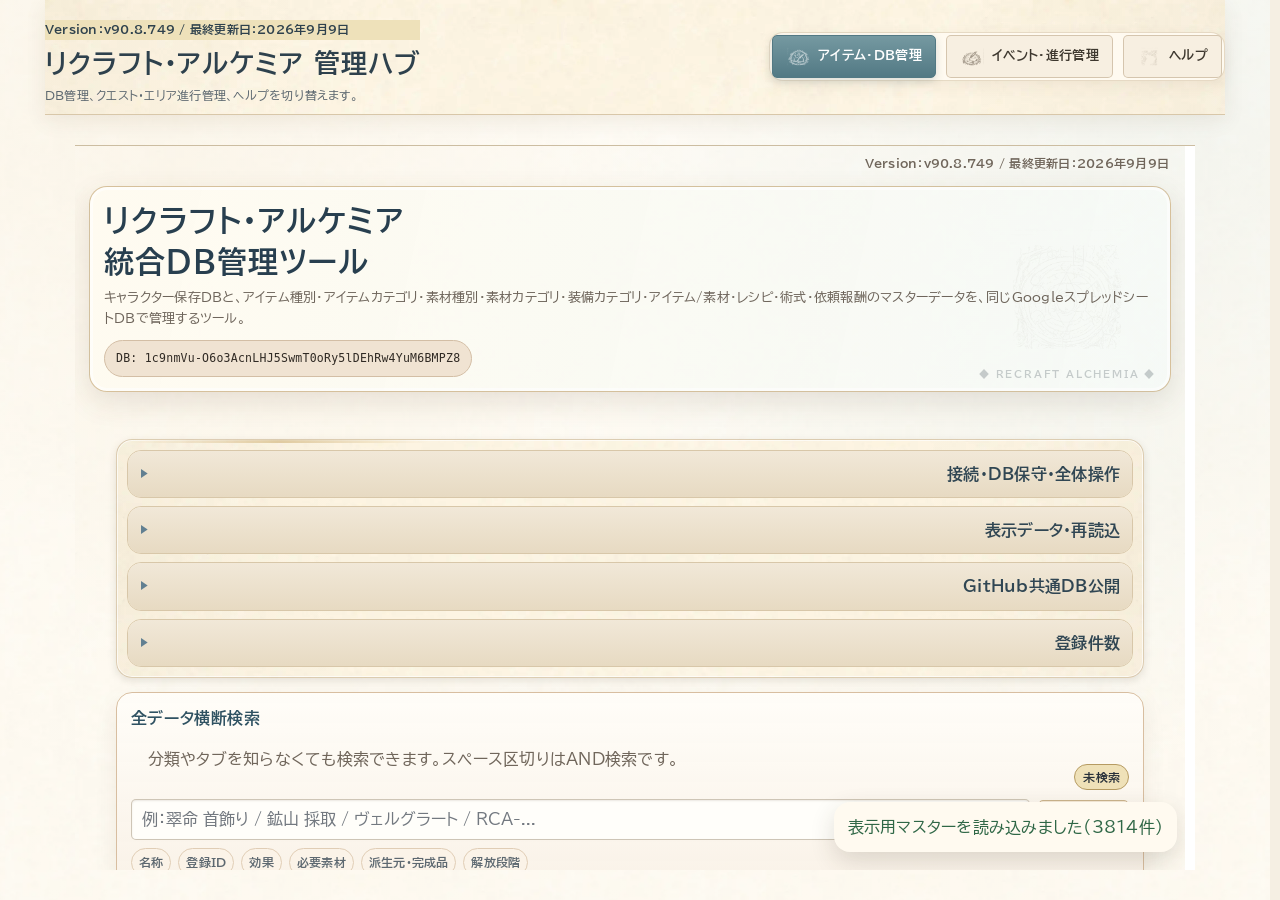
==== commit b7f6e9a4: "Add files via upload" ====
--- a/index.html
+++ b/index.html
@@ -3,7 +3,7 @@
 <head>
   <meta charset="utf-8" />
   <meta name="viewport" content="width=device-width, initial-scale=1" />
-  <title>リクラフト・アルケミア 管理ハブ v90.8.748</title>
+  <title>リクラフト・アルケミア 管理ハブ v90.8.749</title>
   <style>
     :root{--bg:#f7f2e8;--card:#fffaf0;--ink:#2d241b;--muted:#7b6a58;--line:#d8c7aa;--accent:#8b5e34;--accent2:#c28b45}
     *{box-sizing:border-box} html,body{height:100%} body{margin:0;font-family:"Yu Gothic","Hiragino Sans",system-ui,sans-serif;background:var(--bg);color:var(--ink);display:flex;flex-direction:column;min-height:100svh}
@@ -74,12 +74,12 @@
 body,.title,.title p,.notice{text-align:left!important}.tabs{justify-content:flex-start!important}.tabs button{text-align:center!important}
 </style>
 
-<link rel="stylesheet" href="ra-design-system.css?v=90.8.748-branch-inheritance-named-processing-ui-fix-20260909">
+<link rel="stylesheet" href="ra-design-system.css?v=90.8.749-strong-enemy-signature-balance-20260909">
 </head>
 <body class="ra-app ra-manager ra-hub">
   <header>
     <div class="top">
-      <div class="title"><div class="build">Version：v90.8.748 / 最終更新日：2026年9月9日</div><h1>リクラフト・アルケミア 管理ハブ</h1><p>DB管理、クエスト・エリア進行管理、ヘルプを切り替えます。</p></div>
+      <div class="title"><div class="build">Version：v90.8.749 / 最終更新日：2026年9月9日</div><h1>リクラフト・アルケミア 管理ハブ</h1><p>DB管理、クエスト・エリア進行管理、ヘルプを切り替えます。</p></div>
       <nav class="tabs" aria-label="管理ツール切替">
         <button type="button" class="active" data-target="database" aria-current="page">アイテム・DB管理</button>
         <button type="button" data-target="progress">イベント・進行管理</button>
@@ -89,9 +89,9 @@
   </header>
   <main>
     <div class="framewrap">
-      <iframe id="frame-database" class="toolframe active" src="database_admin.html?v=90.8.748-branch-inheritance-named-processing-ui-fix-20260909" title="アイテム・DB管理"></iframe>
-      <iframe id="frame-progress" class="toolframe" src="progress_manager.html?v=90.8.748-branch-inheritance-named-processing-ui-fix-20260909" title="イベント・進行管理"></iframe>
-      <iframe id="frame-help" class="toolframe" src="help.html?v=90.8.748-branch-inheritance-named-processing-ui-fix-20260909" title="ヘルプ"></iframe>
+      <iframe id="frame-database" class="toolframe active" src="database_admin.html?v=90.8.749-strong-enemy-signature-balance-20260909" title="アイテム・DB管理"></iframe>
+      <iframe id="frame-progress" class="toolframe" src="progress_manager.html?v=90.8.749-strong-enemy-signature-balance-20260909" title="イベント・進行管理"></iframe>
+      <iframe id="frame-help" class="toolframe" src="help.html?v=90.8.749-strong-enemy-signature-balance-20260909" title="ヘルプ"></iframe>
     </div>
   </main>
   <script>
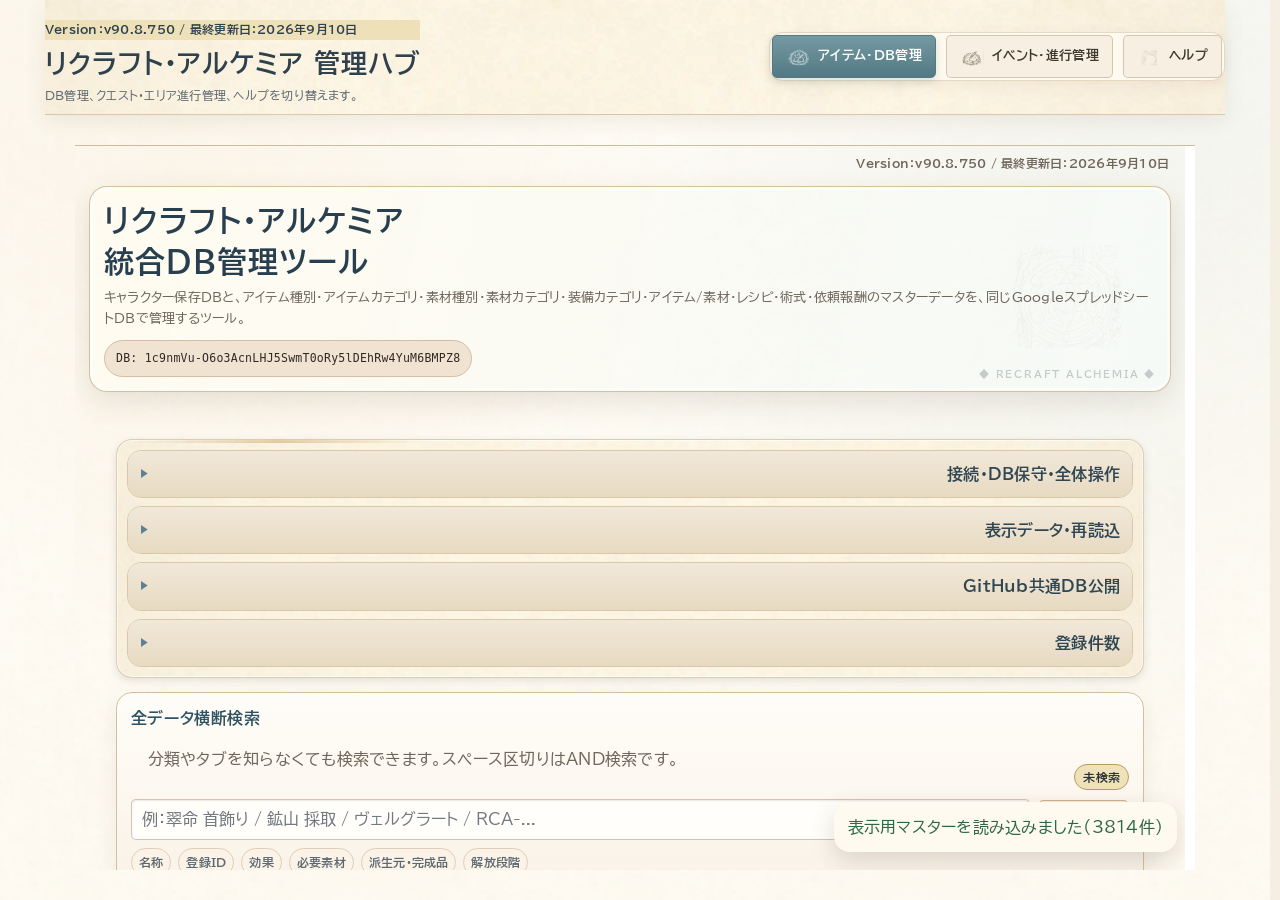
==== commit 9f49792c: "Add files via upload" ====
--- a/index.html
+++ b/index.html
@@ -3,7 +3,7 @@
 <head>
   <meta charset="utf-8" />
   <meta name="viewport" content="width=device-width, initial-scale=1" />
-  <title>リクラフト・アルケミア 管理ハブ v90.8.749</title>
+  <title>リクラフト・アルケミア 管理ハブ v90.8.750</title>
   <style>
     :root{--bg:#f7f2e8;--card:#fffaf0;--ink:#2d241b;--muted:#7b6a58;--line:#d8c7aa;--accent:#8b5e34;--accent2:#c28b45}
     *{box-sizing:border-box} html,body{height:100%} body{margin:0;font-family:"Yu Gothic","Hiragino Sans",system-ui,sans-serif;background:var(--bg);color:var(--ink);display:flex;flex-direction:column;min-height:100svh}
@@ -74,12 +74,12 @@
 body,.title,.title p,.notice{text-align:left!important}.tabs{justify-content:flex-start!important}.tabs button{text-align:center!important}
 </style>
 
-<link rel="stylesheet" href="ra-design-system.css?v=90.8.749-strong-enemy-signature-balance-20260909">
+<link rel="stylesheet" href="ra-design-system.css?v=90.8.750-weapon-branch-audit-20260910">
 </head>
 <body class="ra-app ra-manager ra-hub">
   <header>
     <div class="top">
-      <div class="title"><div class="build">Version：v90.8.749 / 最終更新日：2026年9月9日</div><h1>リクラフト・アルケミア 管理ハブ</h1><p>DB管理、クエスト・エリア進行管理、ヘルプを切り替えます。</p></div>
+      <div class="title"><div class="build">Version：v90.8.750 / 最終更新日：2026年9月10日</div><h1>リクラフト・アルケミア 管理ハブ</h1><p>DB管理、クエスト・エリア進行管理、ヘルプを切り替えます。</p></div>
       <nav class="tabs" aria-label="管理ツール切替">
         <button type="button" class="active" data-target="database" aria-current="page">アイテム・DB管理</button>
         <button type="button" data-target="progress">イベント・進行管理</button>
@@ -89,9 +89,9 @@
   </header>
   <main>
     <div class="framewrap">
-      <iframe id="frame-database" class="toolframe active" src="database_admin.html?v=90.8.749-strong-enemy-signature-balance-20260909" title="アイテム・DB管理"></iframe>
-      <iframe id="frame-progress" class="toolframe" src="progress_manager.html?v=90.8.749-strong-enemy-signature-balance-20260909" title="イベント・進行管理"></iframe>
-      <iframe id="frame-help" class="toolframe" src="help.html?v=90.8.749-strong-enemy-signature-balance-20260909" title="ヘルプ"></iframe>
+      <iframe id="frame-database" class="toolframe active" src="database_admin.html?v=90.8.750-weapon-branch-audit-20260910" title="アイテム・DB管理"></iframe>
+      <iframe id="frame-progress" class="toolframe" src="progress_manager.html?v=90.8.750-weapon-branch-audit-20260910" title="イベント・進行管理"></iframe>
+      <iframe id="frame-help" class="toolframe" src="help.html?v=90.8.750-weapon-branch-audit-20260910" title="ヘルプ"></iframe>
     </div>
   </main>
   <script>
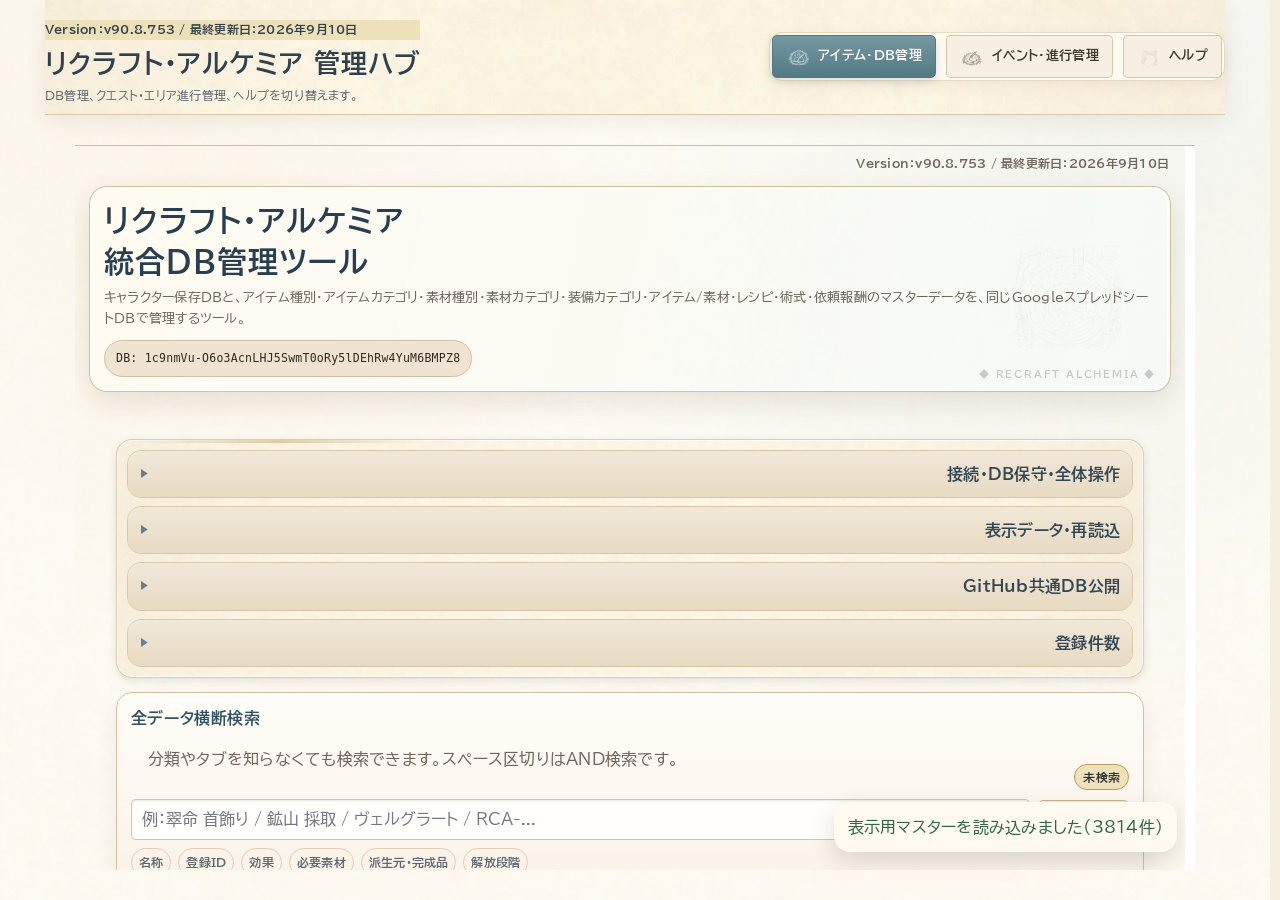
==== commit 667b8f39: "Add files via upload" ====
--- a/index.html
+++ b/index.html
@@ -3,7 +3,7 @@
 <head>
   <meta charset="utf-8" />
   <meta name="viewport" content="width=device-width, initial-scale=1" />
-  <title>リクラフト・アルケミア 管理ハブ v90.8.750</title>
+  <title>リクラフト・アルケミア 管理ハブ v90.8.753</title>
   <style>
     :root{--bg:#f7f2e8;--card:#fffaf0;--ink:#2d241b;--muted:#7b6a58;--line:#d8c7aa;--accent:#8b5e34;--accent2:#c28b45}
     *{box-sizing:border-box} html,body{height:100%} body{margin:0;font-family:"Yu Gothic","Hiragino Sans",system-ui,sans-serif;background:var(--bg);color:var(--ink);display:flex;flex-direction:column;min-height:100svh}
@@ -74,12 +74,12 @@
 body,.title,.title p,.notice{text-align:left!important}.tabs{justify-content:flex-start!important}.tabs button{text-align:center!important}
 </style>
 
-<link rel="stylesheet" href="ra-design-system.css?v=90.8.750-weapon-branch-audit-20260910">
+<link rel="stylesheet" href="ra-design-system.css?v=90.8.753-weapon-branch-audit-20260910">
 </head>
 <body class="ra-app ra-manager ra-hub">
   <header>
     <div class="top">
-      <div class="title"><div class="build">Version：v90.8.750 / 最終更新日：2026年9月10日</div><h1>リクラフト・アルケミア 管理ハブ</h1><p>DB管理、クエスト・エリア進行管理、ヘルプを切り替えます。</p></div>
+      <div class="title"><div class="build">Version：v90.8.753 / 最終更新日：2026年9月10日</div><h1>リクラフト・アルケミア 管理ハブ</h1><p>DB管理、クエスト・エリア進行管理、ヘルプを切り替えます。</p></div>
       <nav class="tabs" aria-label="管理ツール切替">
         <button type="button" class="active" data-target="database" aria-current="page">アイテム・DB管理</button>
         <button type="button" data-target="progress">イベント・進行管理</button>
@@ -89,9 +89,9 @@
   </header>
   <main>
     <div class="framewrap">
-      <iframe id="frame-database" class="toolframe active" src="database_admin.html?v=90.8.750-weapon-branch-audit-20260910" title="アイテム・DB管理"></iframe>
-      <iframe id="frame-progress" class="toolframe" src="progress_manager.html?v=90.8.750-weapon-branch-audit-20260910" title="イベント・進行管理"></iframe>
-      <iframe id="frame-help" class="toolframe" src="help.html?v=90.8.750-weapon-branch-audit-20260910" title="ヘルプ"></iframe>
+      <iframe id="frame-database" class="toolframe active" src="database_admin.html?v=90.8.753-weapon-branch-audit-20260910" title="アイテム・DB管理"></iframe>
+      <iframe id="frame-progress" class="toolframe" src="progress_manager.html?v=90.8.753-weapon-branch-audit-20260910" title="イベント・進行管理"></iframe>
+      <iframe id="frame-help" class="toolframe" src="help.html?v=90.8.753-weapon-branch-audit-20260910" title="ヘルプ"></iframe>
     </div>
   </main>
   <script>
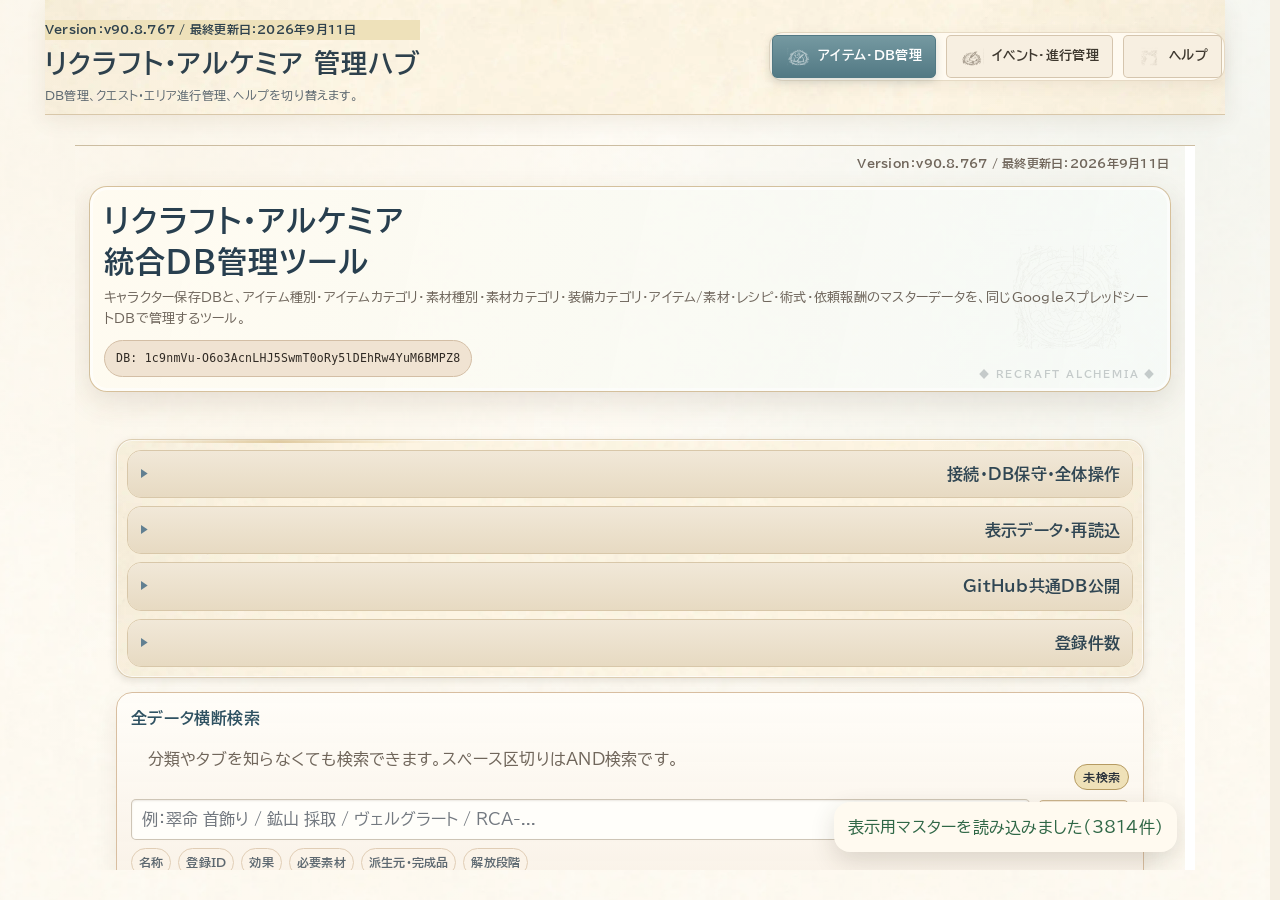
==== commit 27fd0087: "Add files via upload" ====
--- a/index.html
+++ b/index.html
@@ -3,7 +3,7 @@
 <head>
   <meta charset="utf-8" />
   <meta name="viewport" content="width=device-width, initial-scale=1" />
-  <title>リクラフト・アルケミア 管理ハブ v90.8.753</title>
+  <title>リクラフト・アルケミア 管理ハブ v90.8.767</title>
   <style>
     :root{--bg:#f7f2e8;--card:#fffaf0;--ink:#2d241b;--muted:#7b6a58;--line:#d8c7aa;--accent:#8b5e34;--accent2:#c28b45}
     *{box-sizing:border-box} html,body{height:100%} body{margin:0;font-family:"Yu Gothic","Hiragino Sans",system-ui,sans-serif;background:var(--bg);color:var(--ink);display:flex;flex-direction:column;min-height:100svh}
@@ -74,12 +74,12 @@
 body,.title,.title p,.notice{text-align:left!important}.tabs{justify-content:flex-start!important}.tabs button{text-align:center!important}
 </style>
 
-<link rel="stylesheet" href="ra-design-system.css?v=90.8.753-weapon-branch-audit-20260910">
+<link rel="stylesheet" href="ra-design-system.css?v=90.8.767-boss-affinity-20260911">
 </head>
 <body class="ra-app ra-manager ra-hub">
   <header>
     <div class="top">
-      <div class="title"><div class="build">Version：v90.8.753 / 最終更新日：2026年9月10日</div><h1>リクラフト・アルケミア 管理ハブ</h1><p>DB管理、クエスト・エリア進行管理、ヘルプを切り替えます。</p></div>
+      <div class="title"><div class="build">Version：v90.8.767 / 最終更新日：2026年9月11日</div><h1>リクラフト・アルケミア 管理ハブ</h1><p>DB管理、クエスト・エリア進行管理、ヘルプを切り替えます。</p></div>
       <nav class="tabs" aria-label="管理ツール切替">
         <button type="button" class="active" data-target="database" aria-current="page">アイテム・DB管理</button>
         <button type="button" data-target="progress">イベント・進行管理</button>
@@ -89,9 +89,9 @@
   </header>
   <main>
     <div class="framewrap">
-      <iframe id="frame-database" class="toolframe active" src="database_admin.html?v=90.8.753-weapon-branch-audit-20260910" title="アイテム・DB管理"></iframe>
-      <iframe id="frame-progress" class="toolframe" src="progress_manager.html?v=90.8.753-weapon-branch-audit-20260910" title="イベント・進行管理"></iframe>
-      <iframe id="frame-help" class="toolframe" src="help.html?v=90.8.753-weapon-branch-audit-20260910" title="ヘルプ"></iframe>
+      <iframe id="frame-database" class="toolframe active" src="database_admin.html?v=90.8.767-boss-affinity-20260911" title="アイテム・DB管理"></iframe>
+      <iframe id="frame-progress" class="toolframe" src="progress_manager.html?v=90.8.767-boss-affinity-20260911" title="イベント・進行管理"></iframe>
+      <iframe id="frame-help" class="toolframe" src="help.html?v=90.8.767-boss-affinity-20260911" title="ヘルプ"></iframe>
     </div>
   </main>
   <script>
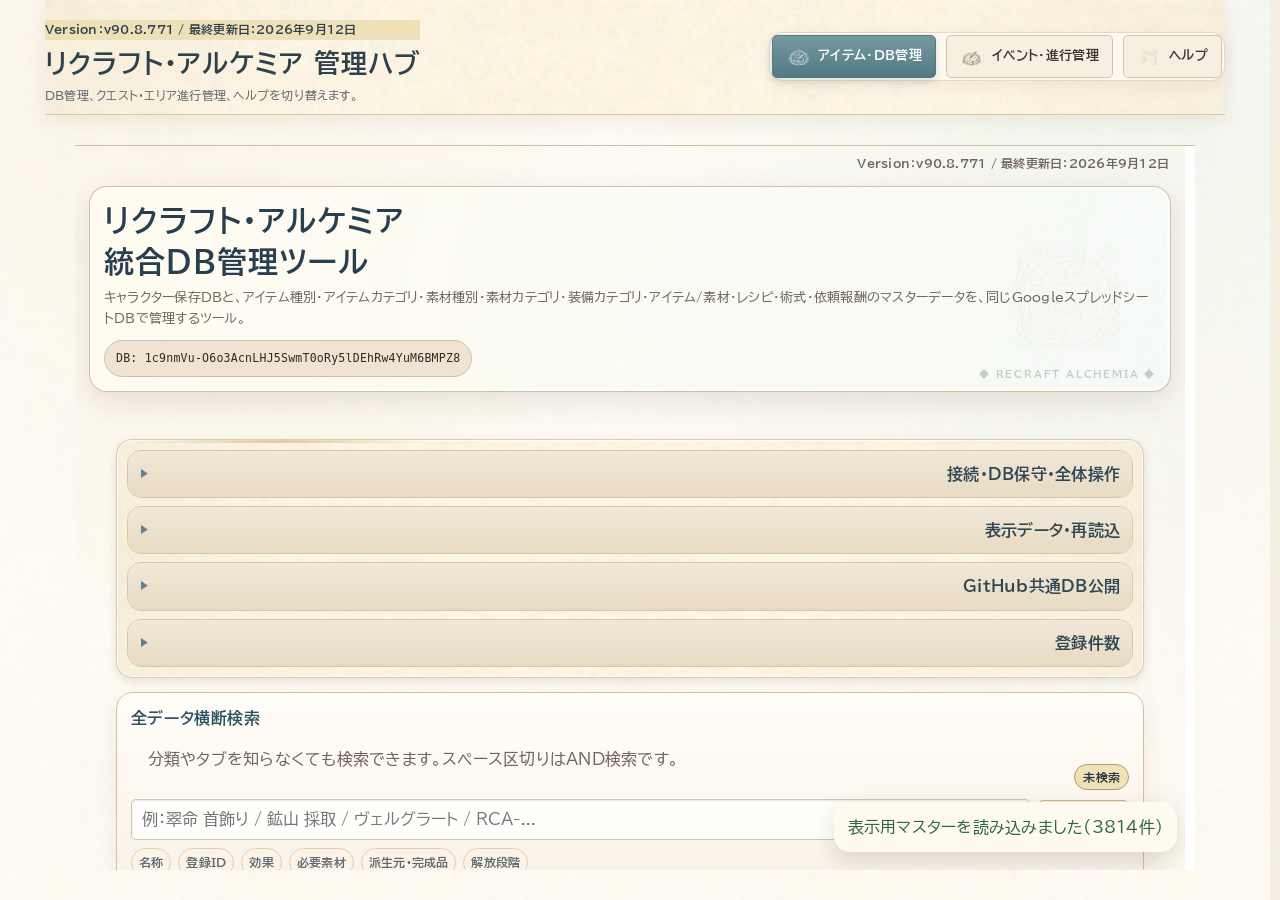
==== commit a18e12aa: "Add files via upload" ====
--- a/index.html
+++ b/index.html
@@ -3,7 +3,7 @@
 <head>
   <meta charset="utf-8" />
   <meta name="viewport" content="width=device-width, initial-scale=1" />
-  <title>リクラフト・アルケミア 管理ハブ v90.8.767</title>
+  <title>リクラフト・アルケミア 管理ハブ v90.8.771</title>
   <style>
     :root{--bg:#f7f2e8;--card:#fffaf0;--ink:#2d241b;--muted:#7b6a58;--line:#d8c7aa;--accent:#8b5e34;--accent2:#c28b45}
     *{box-sizing:border-box} html,body{height:100%} body{margin:0;font-family:"Yu Gothic","Hiragino Sans",system-ui,sans-serif;background:var(--bg);color:var(--ink);display:flex;flex-direction:column;min-height:100svh}
@@ -74,12 +74,12 @@
 body,.title,.title p,.notice{text-align:left!important}.tabs{justify-content:flex-start!important}.tabs button{text-align:center!important}
 </style>
 
-<link rel="stylesheet" href="ra-design-system.css?v=90.8.767-boss-affinity-20260911">
+<link rel="stylesheet" href="ra-design-system.css?v=90.8.771-weapon-lineage-reaudit-20260912">
 </head>
 <body class="ra-app ra-manager ra-hub">
   <header>
     <div class="top">
-      <div class="title"><div class="build">Version：v90.8.767 / 最終更新日：2026年9月11日</div><h1>リクラフト・アルケミア 管理ハブ</h1><p>DB管理、クエスト・エリア進行管理、ヘルプを切り替えます。</p></div>
+      <div class="title"><div class="build">Version：v90.8.771 / 最終更新日：2026年9月12日</div><h1>リクラフト・アルケミア 管理ハブ</h1><p>DB管理、クエスト・エリア進行管理、ヘルプを切り替えます。</p></div>
       <nav class="tabs" aria-label="管理ツール切替">
         <button type="button" class="active" data-target="database" aria-current="page">アイテム・DB管理</button>
         <button type="button" data-target="progress">イベント・進行管理</button>
@@ -89,9 +89,9 @@
   </header>
   <main>
     <div class="framewrap">
-      <iframe id="frame-database" class="toolframe active" src="database_admin.html?v=90.8.767-boss-affinity-20260911" title="アイテム・DB管理"></iframe>
-      <iframe id="frame-progress" class="toolframe" src="progress_manager.html?v=90.8.767-boss-affinity-20260911" title="イベント・進行管理"></iframe>
-      <iframe id="frame-help" class="toolframe" src="help.html?v=90.8.767-boss-affinity-20260911" title="ヘルプ"></iframe>
+      <iframe id="frame-database" class="toolframe active" src="database_admin.html?v=90.8.771-weapon-lineage-reaudit-20260912" title="アイテム・DB管理"></iframe>
+      <iframe id="frame-progress" class="toolframe" src="progress_manager.html?v=90.8.771-weapon-lineage-reaudit-20260912" title="イベント・進行管理"></iframe>
+      <iframe id="frame-help" class="toolframe" src="help.html?v=90.8.771-weapon-lineage-reaudit-20260912" title="ヘルプ"></iframe>
     </div>
   </main>
   <script>
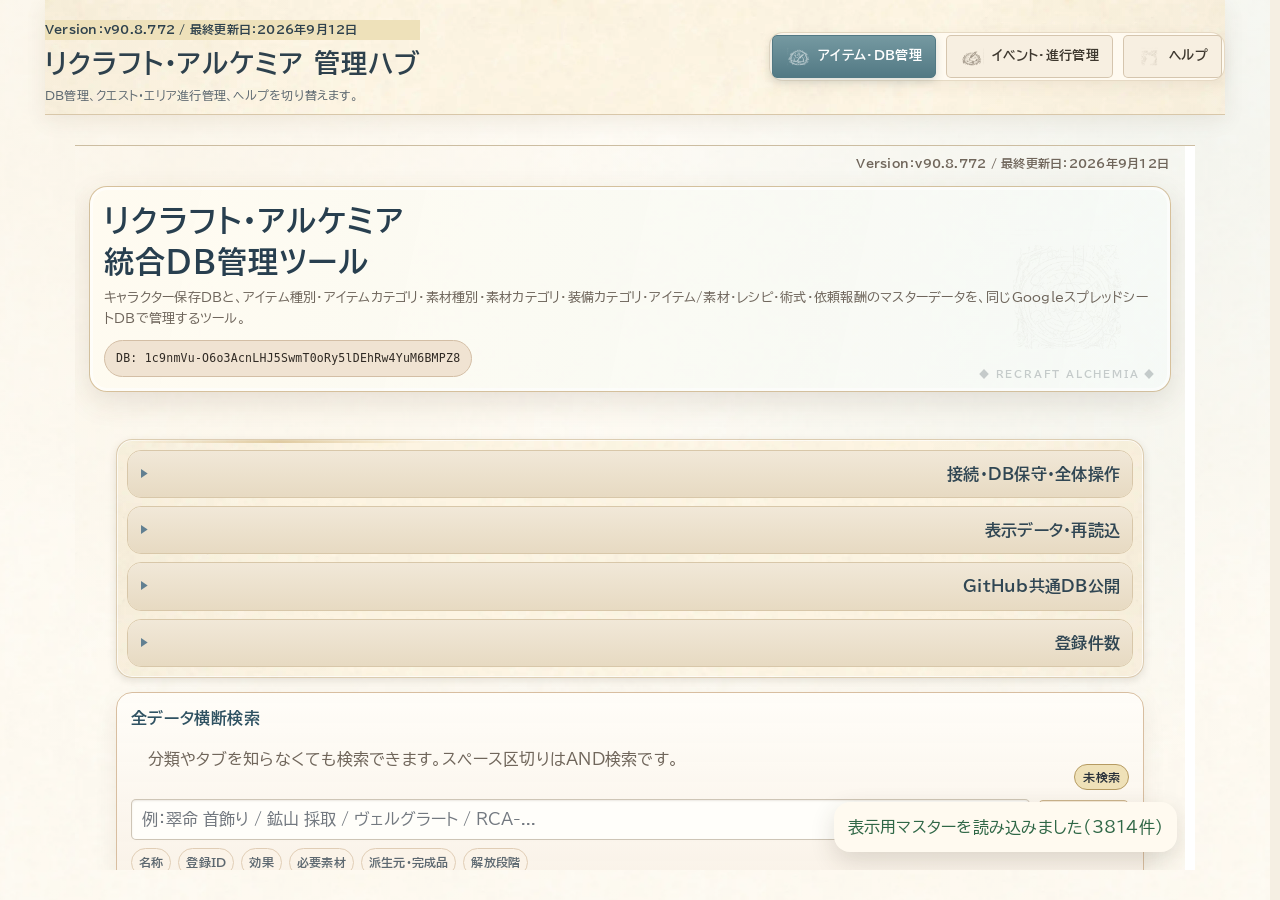
==== commit 914082bc: "Add files via upload" ====
--- a/index.html
+++ b/index.html
@@ -3,7 +3,7 @@
 <head>
   <meta charset="utf-8" />
   <meta name="viewport" content="width=device-width, initial-scale=1" />
-  <title>リクラフト・アルケミア 管理ハブ v90.8.771</title>
+  <title>リクラフト・アルケミア 管理ハブ v90.8.772</title>
   <style>
     :root{--bg:#f7f2e8;--card:#fffaf0;--ink:#2d241b;--muted:#7b6a58;--line:#d8c7aa;--accent:#8b5e34;--accent2:#c28b45}
     *{box-sizing:border-box} html,body{height:100%} body{margin:0;font-family:"Yu Gothic","Hiragino Sans",system-ui,sans-serif;background:var(--bg);color:var(--ink);display:flex;flex-direction:column;min-height:100svh}
@@ -74,12 +74,12 @@
 body,.title,.title p,.notice{text-align:left!important}.tabs{justify-content:flex-start!important}.tabs button{text-align:center!important}
 </style>
 
-<link rel="stylesheet" href="ra-design-system.css?v=90.8.771-weapon-lineage-reaudit-20260912">
+<link rel="stylesheet" href="ra-design-system.css?v=90.8.772-weapon-branch-function-diff-20260912">
 </head>
 <body class="ra-app ra-manager ra-hub">
   <header>
     <div class="top">
-      <div class="title"><div class="build">Version：v90.8.771 / 最終更新日：2026年9月12日</div><h1>リクラフト・アルケミア 管理ハブ</h1><p>DB管理、クエスト・エリア進行管理、ヘルプを切り替えます。</p></div>
+      <div class="title"><div class="build">Version：v90.8.772 / 最終更新日：2026年9月12日</div><h1>リクラフト・アルケミア 管理ハブ</h1><p>DB管理、クエスト・エリア進行管理、ヘルプを切り替えます。</p></div>
       <nav class="tabs" aria-label="管理ツール切替">
         <button type="button" class="active" data-target="database" aria-current="page">アイテム・DB管理</button>
         <button type="button" data-target="progress">イベント・進行管理</button>
@@ -89,9 +89,9 @@
   </header>
   <main>
     <div class="framewrap">
-      <iframe id="frame-database" class="toolframe active" src="database_admin.html?v=90.8.771-weapon-lineage-reaudit-20260912" title="アイテム・DB管理"></iframe>
-      <iframe id="frame-progress" class="toolframe" src="progress_manager.html?v=90.8.771-weapon-lineage-reaudit-20260912" title="イベント・進行管理"></iframe>
-      <iframe id="frame-help" class="toolframe" src="help.html?v=90.8.771-weapon-lineage-reaudit-20260912" title="ヘルプ"></iframe>
+      <iframe id="frame-database" class="toolframe active" src="database_admin.html?v=90.8.772-weapon-branch-function-diff-20260912" title="アイテム・DB管理"></iframe>
+      <iframe id="frame-progress" class="toolframe" src="progress_manager.html?v=90.8.772-weapon-branch-function-diff-20260912" title="イベント・進行管理"></iframe>
+      <iframe id="frame-help" class="toolframe" src="help.html?v=90.8.772-weapon-branch-function-diff-20260912" title="ヘルプ"></iframe>
     </div>
   </main>
   <script>
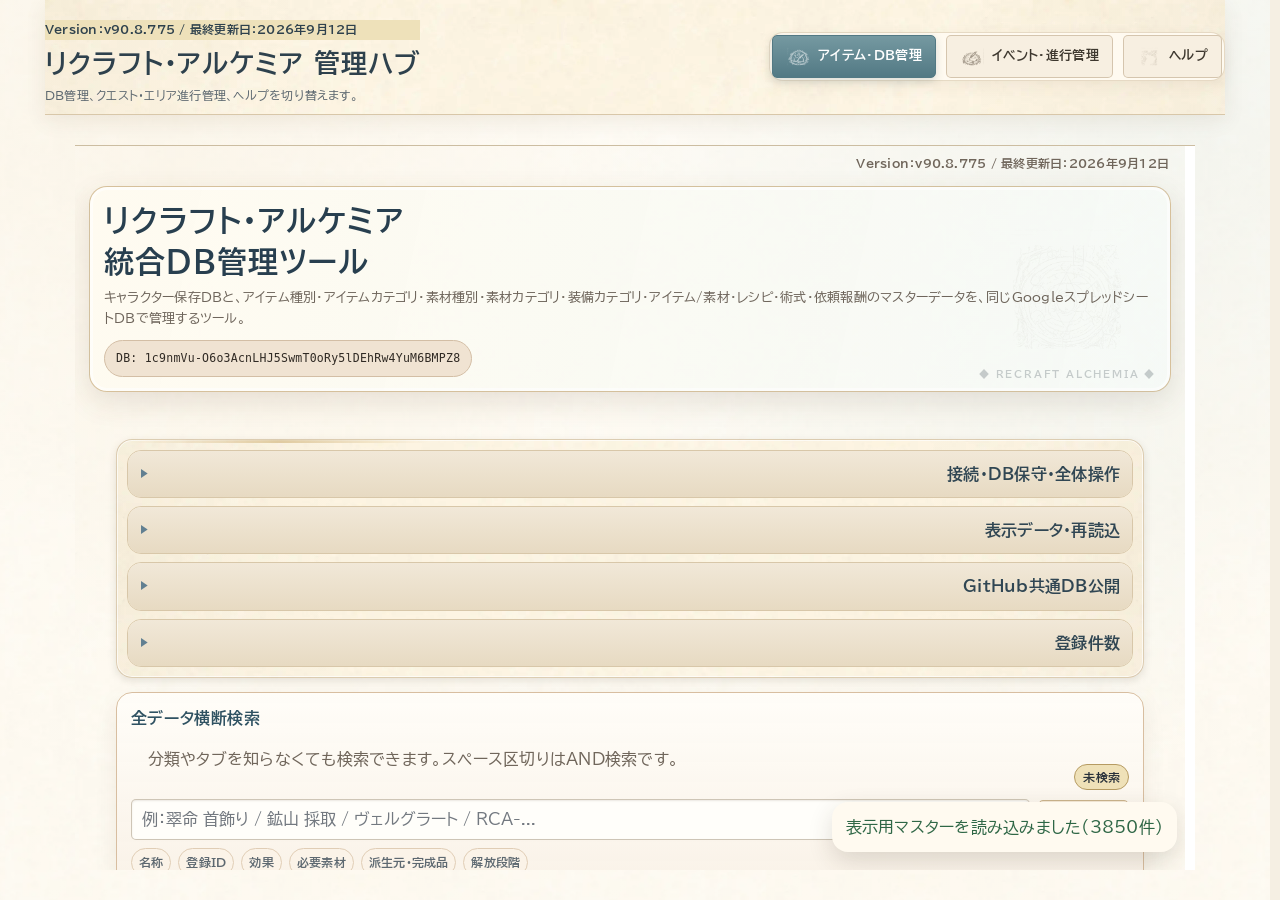
==== commit d7750ea2: "Add files via upload" ====
--- a/index.html
+++ b/index.html
@@ -3,7 +3,7 @@
 <head>
   <meta charset="utf-8" />
   <meta name="viewport" content="width=device-width, initial-scale=1" />
-  <title>リクラフト・アルケミア 管理ハブ v90.8.772</title>
+  <title>リクラフト・アルケミア 管理ハブ v90.8.775</title>
   <style>
     :root{--bg:#f7f2e8;--card:#fffaf0;--ink:#2d241b;--muted:#7b6a58;--line:#d8c7aa;--accent:#8b5e34;--accent2:#c28b45}
     *{box-sizing:border-box} html,body{height:100%} body{margin:0;font-family:"Yu Gothic","Hiragino Sans",system-ui,sans-serif;background:var(--bg);color:var(--ink);display:flex;flex-direction:column;min-height:100svh}
@@ -74,12 +74,12 @@
 body,.title,.title p,.notice{text-align:left!important}.tabs{justify-content:flex-start!important}.tabs button{text-align:center!important}
 </style>
 
-<link rel="stylesheet" href="ra-design-system.css?v=90.8.772-weapon-branch-function-diff-20260912">
+<link rel="stylesheet" href="ra-design-system.css?v=90.8.775-area-event-full-audit-20260912">
 </head>
 <body class="ra-app ra-manager ra-hub">
   <header>
     <div class="top">
-      <div class="title"><div class="build">Version：v90.8.772 / 最終更新日：2026年9月12日</div><h1>リクラフト・アルケミア 管理ハブ</h1><p>DB管理、クエスト・エリア進行管理、ヘルプを切り替えます。</p></div>
+      <div class="title"><div class="build">Version：v90.8.775 / 最終更新日：2026年9月12日</div><h1>リクラフト・アルケミア 管理ハブ</h1><p>DB管理、クエスト・エリア進行管理、ヘルプを切り替えます。</p></div>
       <nav class="tabs" aria-label="管理ツール切替">
         <button type="button" class="active" data-target="database" aria-current="page">アイテム・DB管理</button>
         <button type="button" data-target="progress">イベント・進行管理</button>
@@ -89,9 +89,9 @@
   </header>
   <main>
     <div class="framewrap">
-      <iframe id="frame-database" class="toolframe active" src="database_admin.html?v=90.8.772-weapon-branch-function-diff-20260912" title="アイテム・DB管理"></iframe>
-      <iframe id="frame-progress" class="toolframe" src="progress_manager.html?v=90.8.772-weapon-branch-function-diff-20260912" title="イベント・進行管理"></iframe>
-      <iframe id="frame-help" class="toolframe" src="help.html?v=90.8.772-weapon-branch-function-diff-20260912" title="ヘルプ"></iframe>
+      <iframe id="frame-database" class="toolframe active" src="database_admin.html?v=90.8.775-area-event-full-audit-20260912" title="アイテム・DB管理"></iframe>
+      <iframe id="frame-progress" class="toolframe" src="progress_manager.html?v=90.8.775-area-event-full-audit-20260912" title="イベント・進行管理"></iframe>
+      <iframe id="frame-help" class="toolframe" src="help.html?v=90.8.775-area-event-full-audit-20260912" title="ヘルプ"></iframe>
     </div>
   </main>
   <script>
